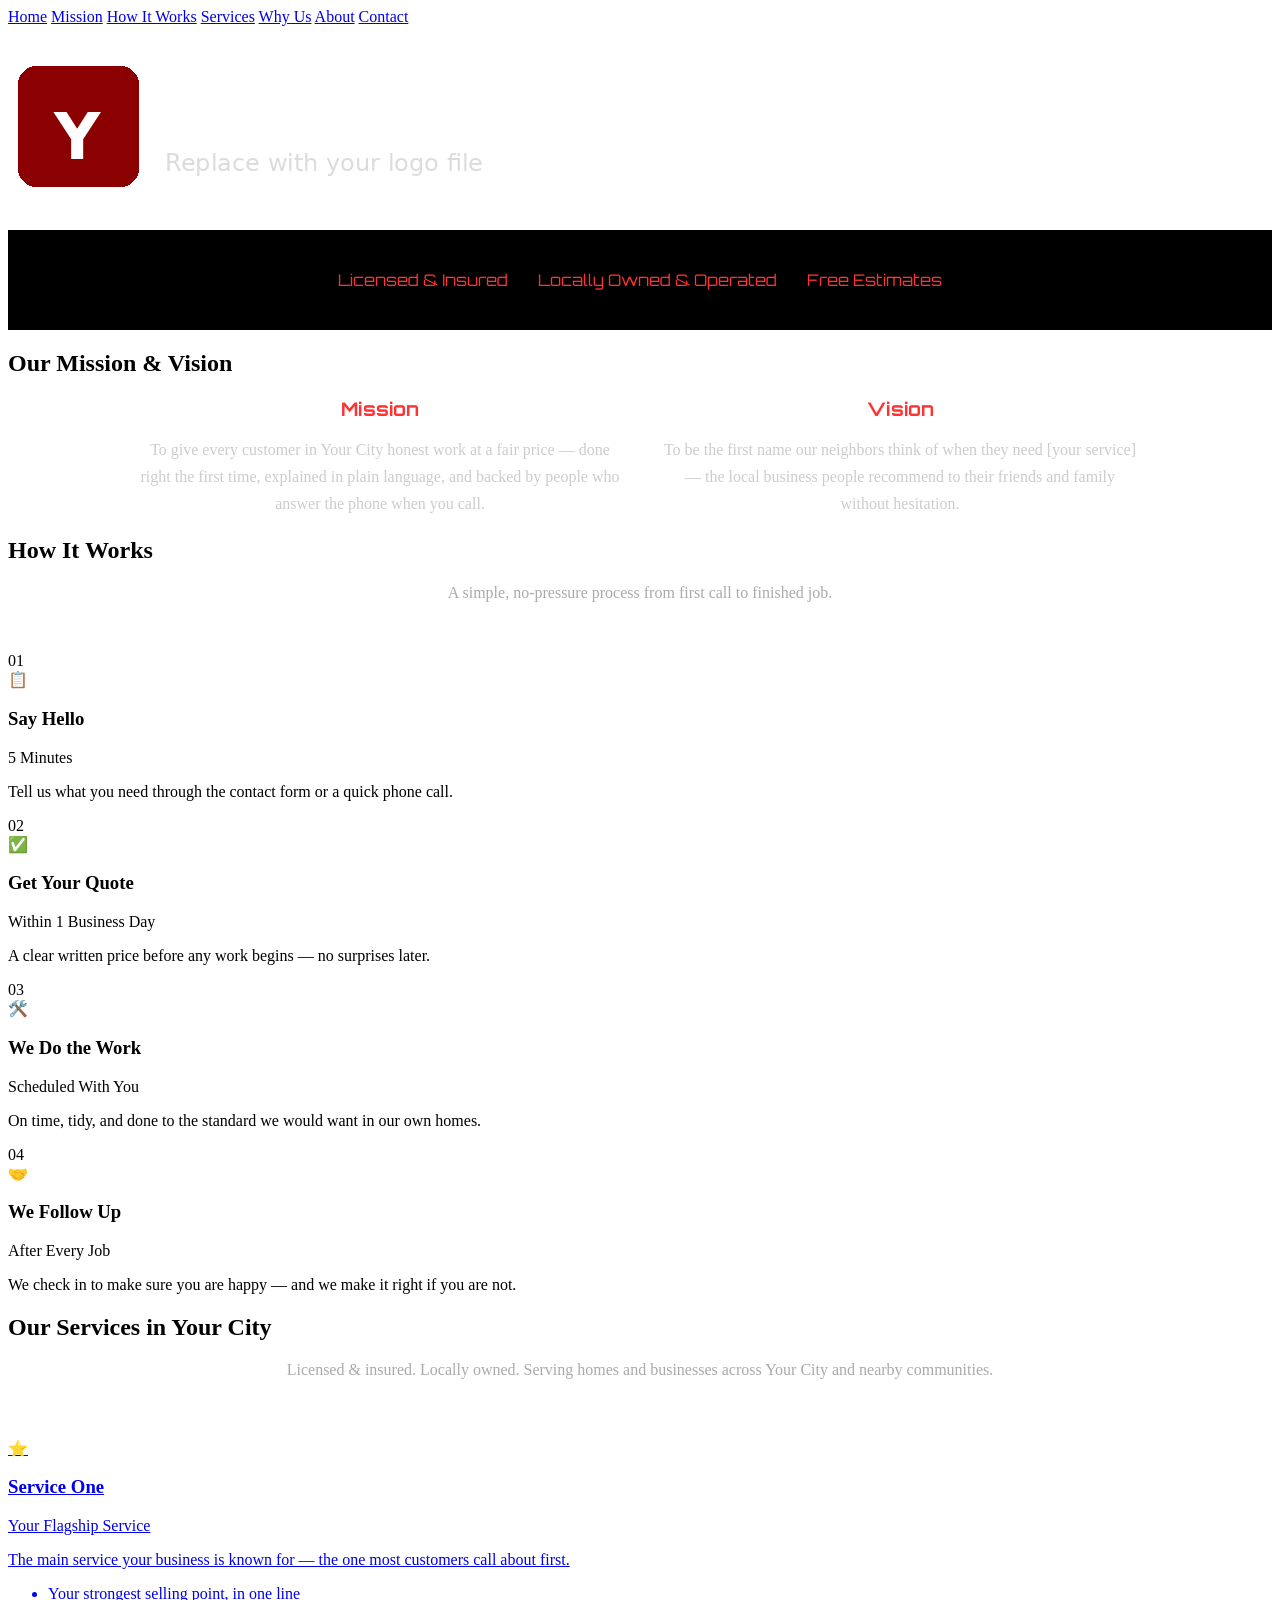
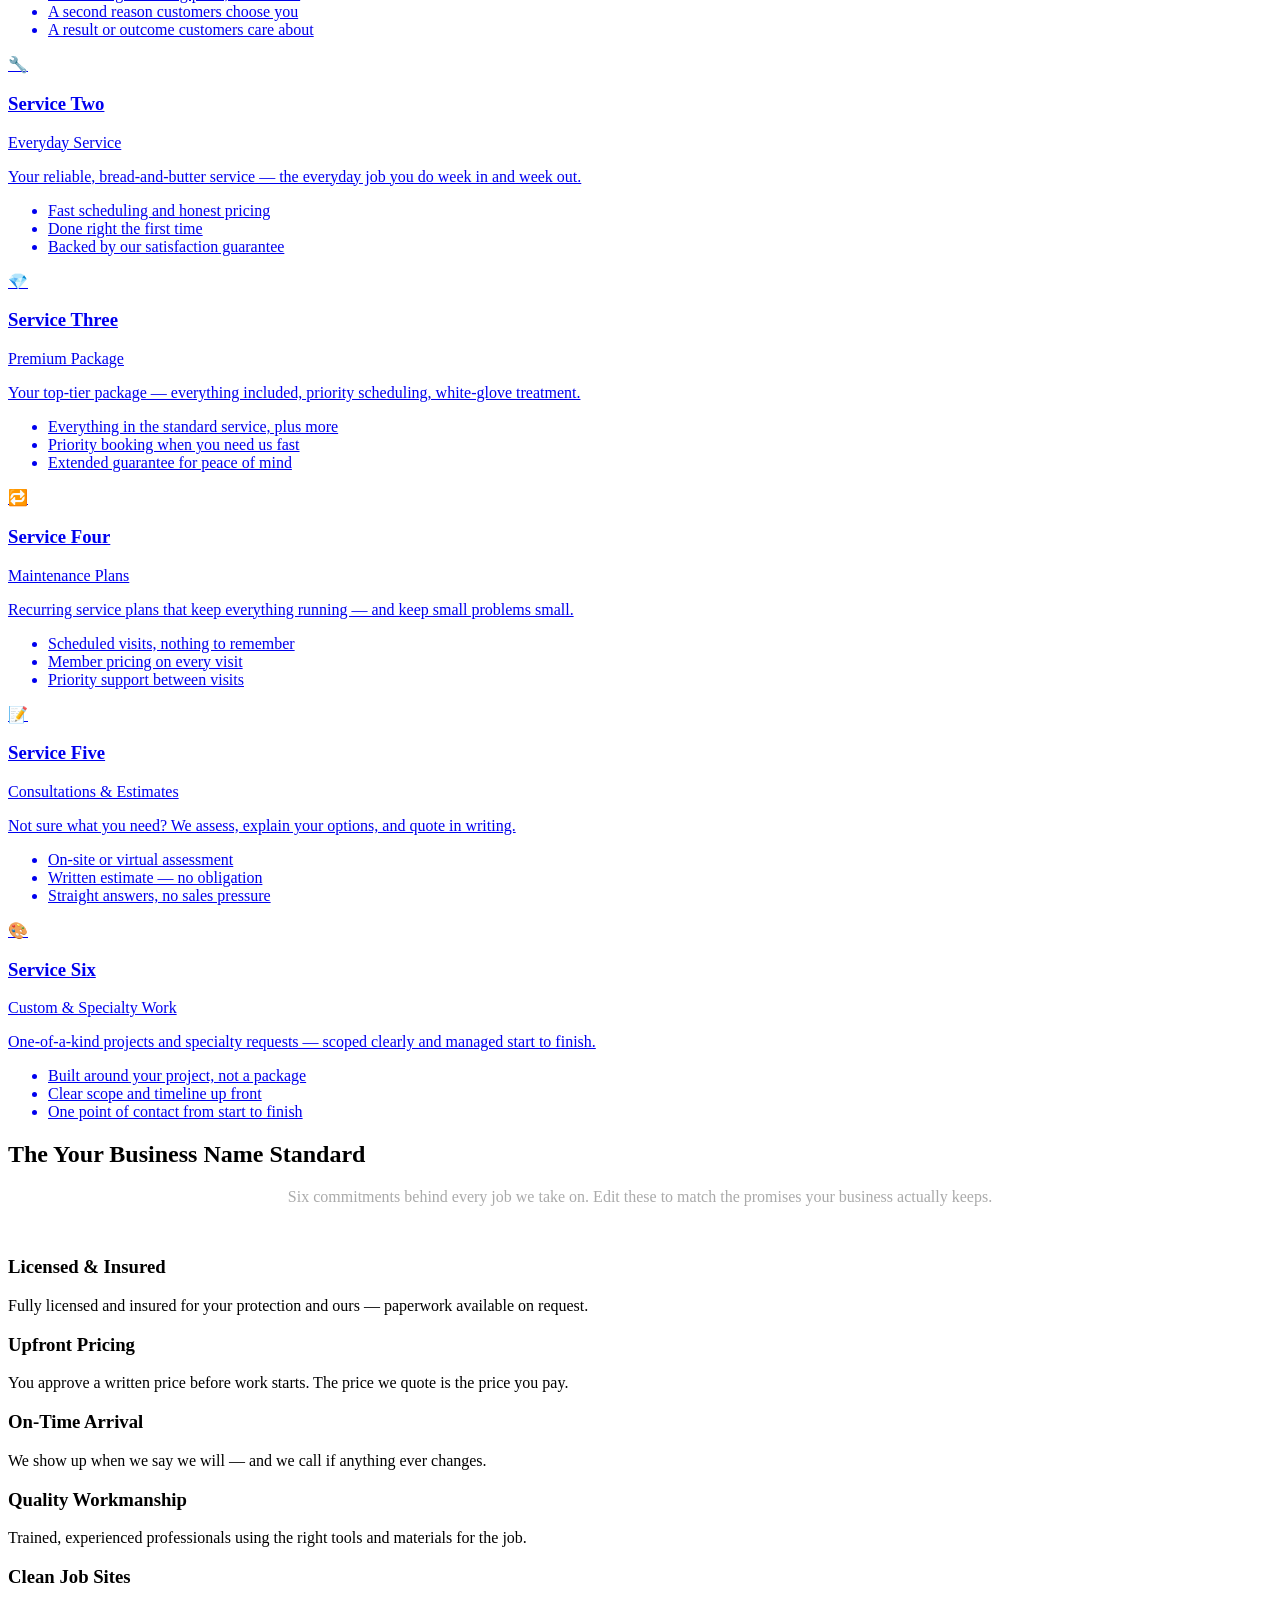
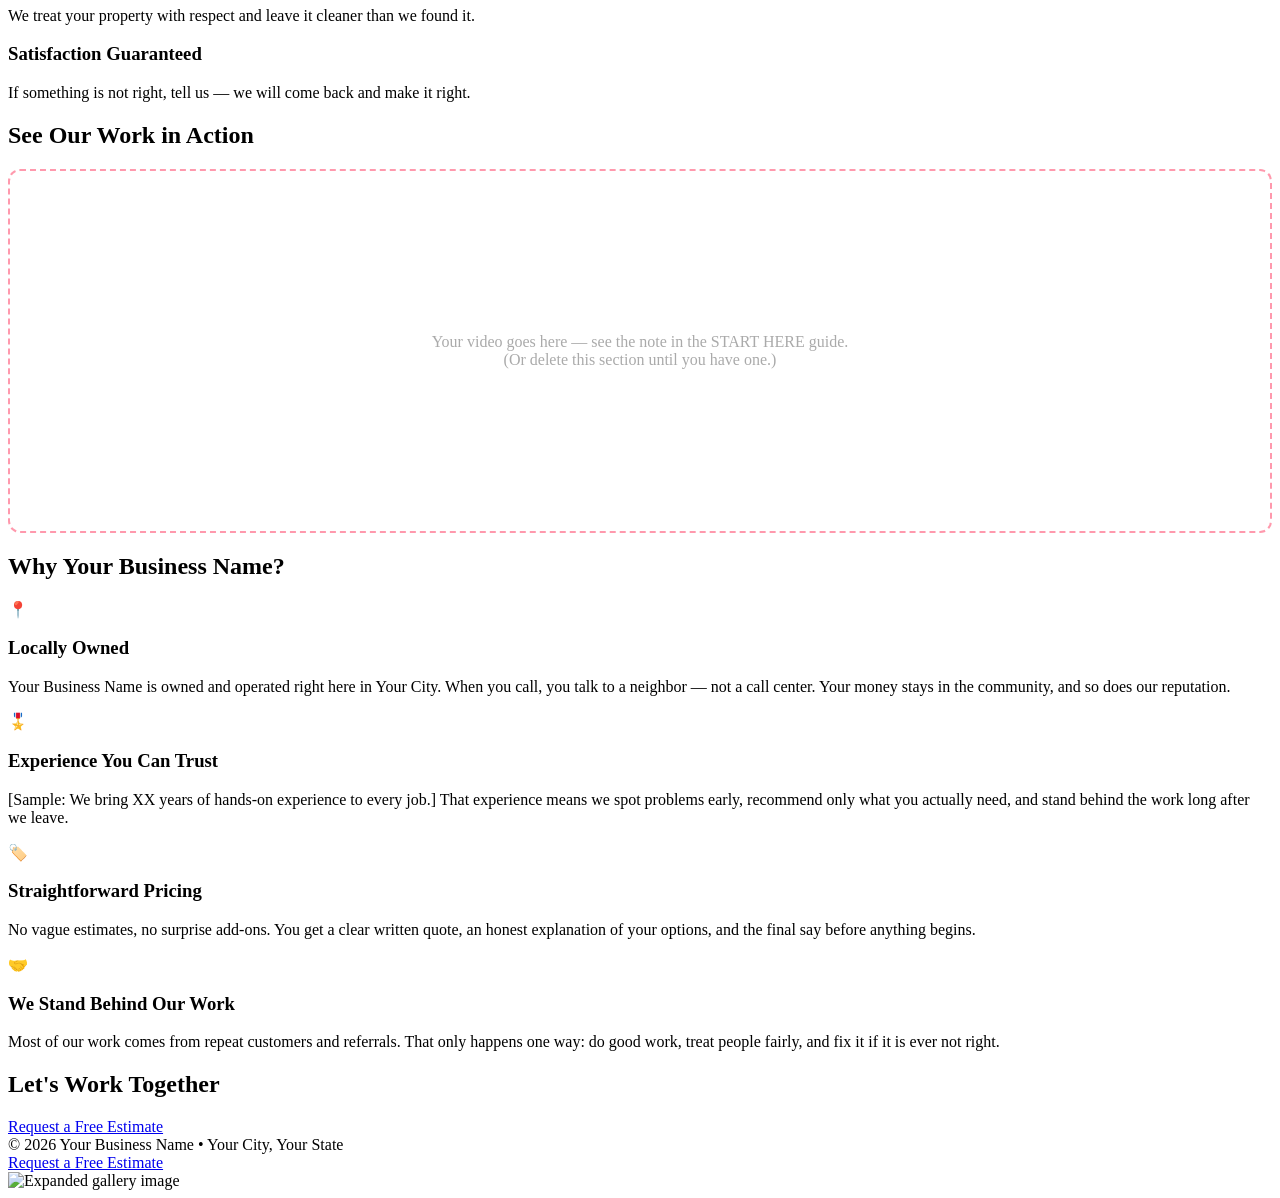
==== index.html @ a027935a "Add files via upload" ====
<!DOCTYPE html>
<html lang="en">
<head>
  <meta charset="UTF-8">
  <meta name="viewport" content="width=device-width, initial-scale=1.0">
  <!-- TEMPLATE: theme-color is the browser accent color. Match it to your brand color (see START HERE guide). -->
  <meta name="theme-color" content="#8b0000">

  <!-- TEMPLATE: Your business name, what you do, and where you work — this is what Google shows. -->
  <title>Your Business Name | Your Main Service | Your City</title>

  <meta name="description" content="Your Business Name provides [your main service] and [your second service] for homes and businesses in Your City and the surrounding area. Licensed, insured, and locally owned. Request a free estimate today.">
  <meta name="robots" content="index, follow">

  <!-- Canonical (IMPORTANT: update when you have your domain) -->
  <link rel="canonical" href="https://yourdomain.com/">

  <!-- Open Graph / Social -->
  <meta property="og:type" content="website">
  <meta property="og:title" content="Your Business Name | Your Main Service | Your City">
  <meta property="og:description" content="Your Business Name — [your one-line promise to customers] in Your City. Licensed & insured. Free estimates.">
  <meta property="og:url" content="https://yourdomain.com/">
  <meta property="og:image" content="https://yourdomain.com/og-image.jpg">

  <!-- Twitter Cards -->
  <meta name="twitter:card" content="summary_large_image">
  <meta name="twitter:title" content="Your Business Name | Your City">
  <meta name="twitter:description" content="Your Business Name — [your one-line promise to customers] in Your City. Licensed & insured. Free estimates.">
  <meta name="twitter:image" content="https://yourdomain.com/og-image.jpg">

  <!-- Fonts: TEMPLATE — to change fonts, swap the family names in this link AND in assets/css/global.css (see START HERE guide). -->
  <link rel="preconnect" href="https://fonts.googleapis.com">
  <link rel="preconnect" href="https://fonts.gstatic.com" crossorigin>
  <link href="https://fonts.googleapis.com/css2?family=Orbitron:wght@500;700&family=Inter:wght@300;400;600&display=swap" rel="stylesheet" media="print" onload="this.media='all'">
  <noscript><link href="https://fonts.googleapis.com/css2?family=Orbitron:wght@500;700&family=Inter:wght@300;400;600&display=swap" rel="stylesheet"></noscript>

  <!-- Global Styles -->
  <link rel="stylesheet" href="assets/css/global.css">
  <link rel="stylesheet" href="assets/css/index.css">

  <!-- BUSINESS SCHEMA — TEMPLATE: fill in your real details; this helps Google show your business info. -->
  <script type="application/ld+json">
  {
    "@context": "https://schema.org",
    "@type": "LocalBusiness",
    "name": "Your Business Name",
    "description": "Your Business Name provides [your main service] for customers in Your City and the surrounding area.",
    "areaServed": { "@type": "AdministrativeArea", "name": "Your City" },
    "url": "https://yourdomain.com/",
    "logo": "https://yourdomain.com/logo.png",
    "image": "https://yourdomain.com/og-image.jpg",
    "telephone": "(555) 123-4567",
    "email": "hello@yourbusiness.com",
    "address": {
      "@type": "PostalAddress",
      "addressLocality": "Your City",
      "addressRegion": "Your State",
      "addressCountry": "US"
    },
    "serviceOffered": [
      { "@type": "Service", "name": "Service One", "description": "One plain sentence about what this service includes and who it is for." },
      { "@type": "Service", "name": "Service Two", "description": "One plain sentence about what this service includes and who it is for." },
      { "@type": "Service", "name": "Service Three", "description": "One plain sentence about what this service includes and who it is for." },
      { "@type": "Service", "name": "Service Four", "description": "One plain sentence about what this service includes and who it is for." },
      { "@type": "Service", "name": "Service Five", "description": "One plain sentence about what this service includes and who it is for." },
      { "@type": "Service", "name": "Service Six", "description": "One plain sentence about what this service includes and who it is for." }
    ]
  }
  </script>

  <!-- FAVICON SET — TEMPLATE: replace these files with your own logo icons (same file names). -->
  <link rel="shortcut icon" href="favicon.ico">
  <link rel="icon" href="favicon.ico">
  <link rel="icon" type="image/png" sizes="32x32" href="favicon-32x32.png">
  <link rel="icon" type="image/png" sizes="16x16" href="favicon-16x16.png">
  <link rel="apple-touch-icon" sizes="180x180" href="apple-touch-icon.png">
  <link rel="manifest" href="site.webmanifest">


</head>

<body id="top">

<!-- Navigation Bar -->
<nav class="top-nav" aria-label="Primary">
  <a href="index.html">Home</a>
  <a href="#mission-vision">Mission</a>
  <a href="#how-it-works">How It Works</a>
  <a href="#services">Services</a>
  <a href="#capabilities">Why Us</a>
  <a href="#about">About</a>
  <a href="contact.html">Contact</a>
</nav>

<main id="main-content">

<header>
  <!-- TEMPLATE: replace logo.png with your own logo (same file name), or delete this img and type your business name here. -->
  <img src="logo.png" alt="Your Business Name Logo" class="hero-logo">
</header>

<!-- Trust badges — TEMPLATE: sample badges. Keep only the ones that are TRUE for your business. -->
<section style="padding:40px 20px;background:#000;">
  <div style="max-width:1100px;margin:auto;display:flex;flex-wrap:wrap;gap:30px;justify-content:center;text-align:center;">
    <div style="font-family:'Orbitron',sans-serif;color:#ff3333;">Licensed &amp; Insured</div>
    <div style="font-family:'Orbitron',sans-serif;color:#ff3333;">Locally Owned &amp; Operated</div>
    <div style="font-family:'Orbitron',sans-serif;color:#ff3333;">Free Estimates</div>
  </div>
</section>

<section id="mission-vision" class="mission-vision-enhanced">
  <h2>Our Mission &amp; Vision</h2>

  <div style="display: grid; grid-template-columns: repeat(auto-fit, minmax(300px, 1fr)); gap: 40px; max-width: 1000px; margin: auto;">
    <div class="card">
      <h3 style="margin: 0 0 15px; color: #ff3333; font-family: 'Orbitron', sans-serif; text-align: center;">Mission</h3>
      <p style="margin: 0; color: #ccc; line-height: 1.7; text-align: center;">
        To give every customer in Your City honest work at a fair price — done right the first time,
        explained in plain language, and backed by people who answer the phone when you call.
      </p>
    </div>

    <div class="card">
      <h3 style="margin: 0 0 15px; color: #ff3333; font-family: 'Orbitron', sans-serif; text-align: center;">Vision</h3>
      <p style="margin: 0; color: #ccc; line-height: 1.7; text-align: center;">
        To be the first name our neighbors think of when they need [your service] — the local business
        people recommend to their friends and family without hesitation.
      </p>
    </div>
  </div>
</section>

<section id="how-it-works" class="alt">
  <h2>How It Works</h2>

  <p style="max-width:720px;margin:0 auto 50px;color:#aaa;text-align:center;">
    A simple, no-pressure process from first call to finished job.
  </p>

  <div class="how-it-works">
    <div class="how-step reveal">
      <div class="how-number">01</div>
      <div class="how-content">
        <div class="how-icon">📋</div>
        <h3>Say Hello</h3>
        <p class="how-timeline">5 Minutes</p>
        <p>Tell us what you need through the contact form or a quick phone call.</p>
      </div>
    </div>
    <div class="how-step reveal">
      <div class="how-number">02</div>
      <div class="how-content">
        <div class="how-icon">✅</div>
        <h3>Get Your Quote</h3>
        <p class="how-timeline">Within 1 Business Day</p>
        <p>A clear written price before any work begins — no surprises later.</p>
      </div>
    </div>
    <div class="how-step reveal">
      <div class="how-number">03</div>
      <div class="how-content">
        <div class="how-icon">🛠️</div>
        <h3>We Do the Work</h3>
        <p class="how-timeline">Scheduled With You</p>
        <p>On time, tidy, and done to the standard we would want in our own homes.</p>
      </div>
    </div>
    <div class="how-step reveal">
      <div class="how-number">04</div>
      <div class="how-content">
        <div class="how-icon">🤝</div>
        <h3>We Follow Up</h3>
        <p class="how-timeline">After Every Job</p>
        <p>We check in to make sure you are happy — and we make it right if you are not.</p>
      </div>
    </div>
  </div>
</section>

<section id="services" class="services-section-enhanced">
  <h2 class="section-title">Our Services in Your City</h2>
  <p style="max-width:720px;margin:0 auto 60px;color:#aaa;text-align:center;">
    Licensed &amp; insured. Locally owned. Serving homes and businesses across Your City and nearby communities.
  </p>

  <!-- TEMPLATE: these six cards match the six pages in the services/ folder.
       Rename each service, rewrite the short text, and keep the links as they are. -->
  <div class="who-we-work-with">
    <a class="client-type reveal" href="services/service-1.html">
      <div class="client-icon-wrapper">
        <span class="client-icon">⭐</span>
      </div>
      <div class="client-content">
        <h3>Service One</h3>
        <p class="client-category">Your Flagship Service</p>
        <p>The main service your business is known for — the one most customers call about first.</p>
        <ul class="client-benefits">
          <li>Your strongest selling point, in one line</li>
          <li>A second reason customers choose you</li>
          <li>A result or outcome customers care about</li>
        </ul>
      </div>
    </a>

    <a class="client-type reveal" href="services/service-2.html">
      <div class="client-icon-wrapper">
        <span class="client-icon">🔧</span>
      </div>
      <div class="client-content">
        <h3>Service Two</h3>
        <p class="client-category">Everyday Service</p>
        <p>Your reliable, bread-and-butter service — the everyday job you do week in and week out.</p>
        <ul class="client-benefits">
          <li>Fast scheduling and honest pricing</li>
          <li>Done right the first time</li>
          <li>Backed by our satisfaction guarantee</li>
        </ul>
      </div>
    </a>

    <a class="client-type reveal" href="services/service-3.html">
      <div class="client-icon-wrapper">
        <span class="client-icon">💎</span>
      </div>
      <div class="client-content">
        <h3>Service Three</h3>
        <p class="client-category">Premium Package</p>
        <p>Your top-tier package — everything included, priority scheduling, white-glove treatment.</p>
        <ul class="client-benefits">
          <li>Everything in the standard service, plus more</li>
          <li>Priority booking when you need us fast</li>
          <li>Extended guarantee for peace of mind</li>
        </ul>
      </div>
    </a>

    <a class="client-type reveal" href="services/service-4.html">
      <div class="client-icon-wrapper">
        <span class="client-icon">🔁</span>
      </div>
      <div class="client-content">
        <h3>Service Four</h3>
        <p class="client-category">Maintenance Plans</p>
        <p>Recurring service plans that keep everything running — and keep small problems small.</p>
        <ul class="client-benefits">
          <li>Scheduled visits, nothing to remember</li>
          <li>Member pricing on every visit</li>
          <li>Priority support between visits</li>
        </ul>
      </div>
    </a>

    <a class="client-type reveal" href="services/service-5.html">
      <div class="client-icon-wrapper">
        <span class="client-icon">📝</span>
      </div>
      <div class="client-content">
        <h3>Service Five</h3>
        <p class="client-category">Consultations &amp; Estimates</p>
        <p>Not sure what you need? We assess, explain your options, and quote in writing.</p>
        <ul class="client-benefits">
          <li>On-site or virtual assessment</li>
          <li>Written estimate — no obligation</li>
          <li>Straight answers, no sales pressure</li>
        </ul>
      </div>
    </a>

    <a class="client-type reveal" href="services/service-6.html">
      <div class="client-icon-wrapper">
        <span class="client-icon">🎨</span>
      </div>
      <div class="client-content">
        <h3>Service Six</h3>
        <p class="client-category">Custom &amp; Specialty Work</p>
        <p>One-of-a-kind projects and specialty requests — scoped clearly and managed start to finish.</p>
        <ul class="client-benefits">
          <li>Built around your project, not a package</li>
          <li>Clear scope and timeline up front</li>
          <li>One point of contact from start to finish</li>
        </ul>
      </div>
    </a>
  </div>
</section>

<section id="capabilities" class="alt capabilities-enhanced">
  <h2>The Your Business Name Standard</h2>

  <p style="max-width:760px;margin:0 auto 50px;color:#aaa;text-align:center;">
    Six commitments behind every job we take on. Edit these to match the promises your business actually keeps.
  </p>

  <div class="capability-matrix">
    <div class="capability reveal">
      <h3>Licensed &amp; Insured</h3>
      <p>Fully licensed and insured for your protection and ours — paperwork available on request.</p>
    </div>
    <div class="capability reveal">
      <h3>Upfront Pricing</h3>
      <p>You approve a written price before work starts. The price we quote is the price you pay.</p>
    </div>
    <div class="capability reveal">
      <h3>On-Time Arrival</h3>
      <p>We show up when we say we will — and we call if anything ever changes.</p>
    </div>
    <div class="capability reveal">
      <h3>Quality Workmanship</h3>
      <p>Trained, experienced professionals using the right tools and materials for the job.</p>
    </div>
    <div class="capability reveal">
      <h3>Clean Job Sites</h3>
      <p>We treat your property with respect and leave it cleaner than we found it.</p>
    </div>
    <div class="capability reveal">
      <h3>Satisfaction Guaranteed</h3>
      <p>If something is not right, tell us — we will come back and make it right.</p>
    </div>
  </div>
</section>

<section id="work" class="alt video-section-enhanced">
  <h2>See Our Work in Action</h2>
  <!-- TEMPLATE: To show a video, delete the placeholder box below and paste your YouTube
       embed code inside the video-wrapper div instead. It should look like:
       <iframe src="https://www.youtube.com/embed/YOUR_VIDEO_ID" title="Your video title" allowfullscreen></iframe>
       If you have no video yet, delete this whole <section id="work"> block. -->
  <div class="video-wrapper">
    <div style="display:flex;align-items:center;justify-content:center;min-height:320px;border:2px dashed rgba(255,0,51,.4);border-radius:12px;color:#aaa;text-align:center;padding:20px;">
      Your video goes here — see the note in the START HERE guide.<br>
      (Or delete this section until you have one.)
    </div>
  </div>
</section>

<section id="about" class="why-us-enhanced">
  <h2>Why Your Business Name?</h2>

  <div class="why-us-container">
    <!-- Feature 1 -->
    <div class="why-us-item">
      <div class="why-us-icon">
        <div class="icon-badge" role="img" aria-label="Map pin icon">📍</div>
      </div>
      <div class="why-us-content">
        <h3>Locally Owned</h3>
        <p>
          Your Business Name is owned and operated right here in Your City. When you call, you talk to a
          neighbor — not a call center. Your money stays in the community, and so does our reputation.
        </p>
      </div>
    </div>

    <!-- Feature 2 -->
    <div class="why-us-item reverse">
      <div class="why-us-icon">
        <div class="icon-badge" role="img" aria-label="Medal icon">🎖️</div>
      </div>
      <div class="why-us-content">
        <h3>Experience You Can Trust</h3>
        <p>
          [Sample: We bring XX years of hands-on experience to every job.] That experience means we spot
          problems early, recommend only what you actually need, and stand behind the work long after we leave.
        </p>
      </div>
    </div>

    <!-- Feature 3 -->
    <div class="why-us-item">
      <div class="why-us-icon">
        <div class="icon-badge" role="img" aria-label="Price tag icon">🏷️</div>
      </div>
      <div class="why-us-content">
        <h3>Straightforward Pricing</h3>
        <p>
          No vague estimates, no surprise add-ons. You get a clear written quote, an honest explanation of
          your options, and the final say before anything begins.
        </p>
      </div>
    </div>

    <!-- Feature 4 -->
    <div class="why-us-item reverse">
      <div class="why-us-icon">
        <div class="icon-badge" role="img" aria-label="Handshake icon">🤝</div>
      </div>
      <div class="why-us-content">
        <h3>We Stand Behind Our Work</h3>
        <p>
          Most of our work comes from repeat customers and referrals. That only happens one way: do good
          work, treat people fairly, and fix it if it is ever not right.
        </p>
      </div>
    </div>
  </div>
</section>

<section class="cta">
  <h2>Let's Work Together</h2>
  <a href="contact.html" class="cta-button">Request a Free Estimate</a>
</section>

</main>

<footer>© 2026 Your Business Name • Your City, Your State</footer>

<!-- 📱 MOBILE CTA -->
<a href="contact.html" class="mobile-cta">Request a Free Estimate</a>

<!-- LIGHTBOX -->
<div id="lightbox" onclick="this.style.display='none'">
  <img id="lightbox-img" src="about:blank" alt="Expanded gallery image">
</div>

<script>
  function openLightbox(img){
    document.getElementById('lightbox-img').src = img.src;
    document.getElementById('lightbox').style.display = 'flex';
  }
</script>

<script>
  // Scroll reveal (safe + simple)
  const reveals = document.querySelectorAll('.reveal');

  const revealOnScroll = () => {
    reveals.forEach(el => {
      const windowHeight = window.innerHeight;
      const elementTop = el.getBoundingClientRect().top;
      if (elementTop < windowHeight - 100) {
        el.classList.add('active');
      }
    });
  };

  window.addEventListener('scroll', revealOnScroll);
  window.addEventListener('load', revealOnScroll);
</script>

<!-- Main JavaScript -->
<script src="assets/js/main.js"></script>

</body>
</html>
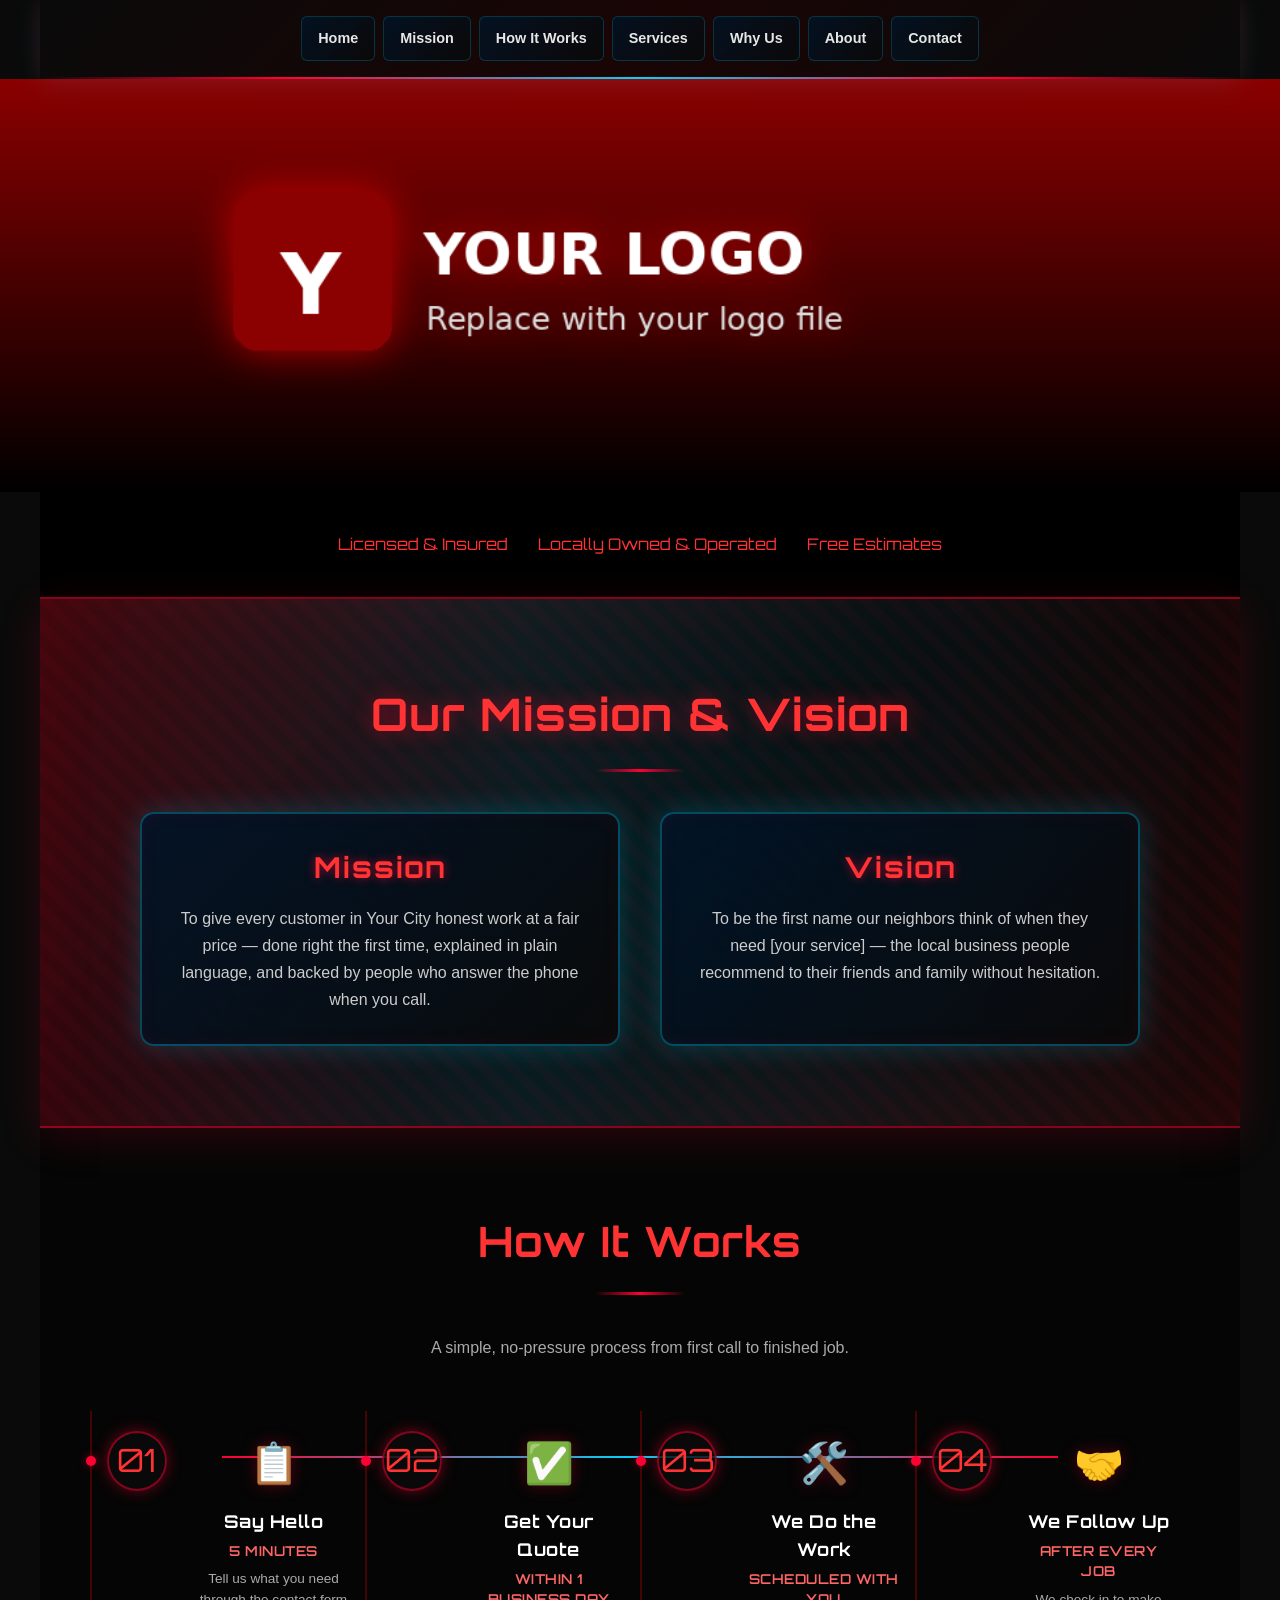
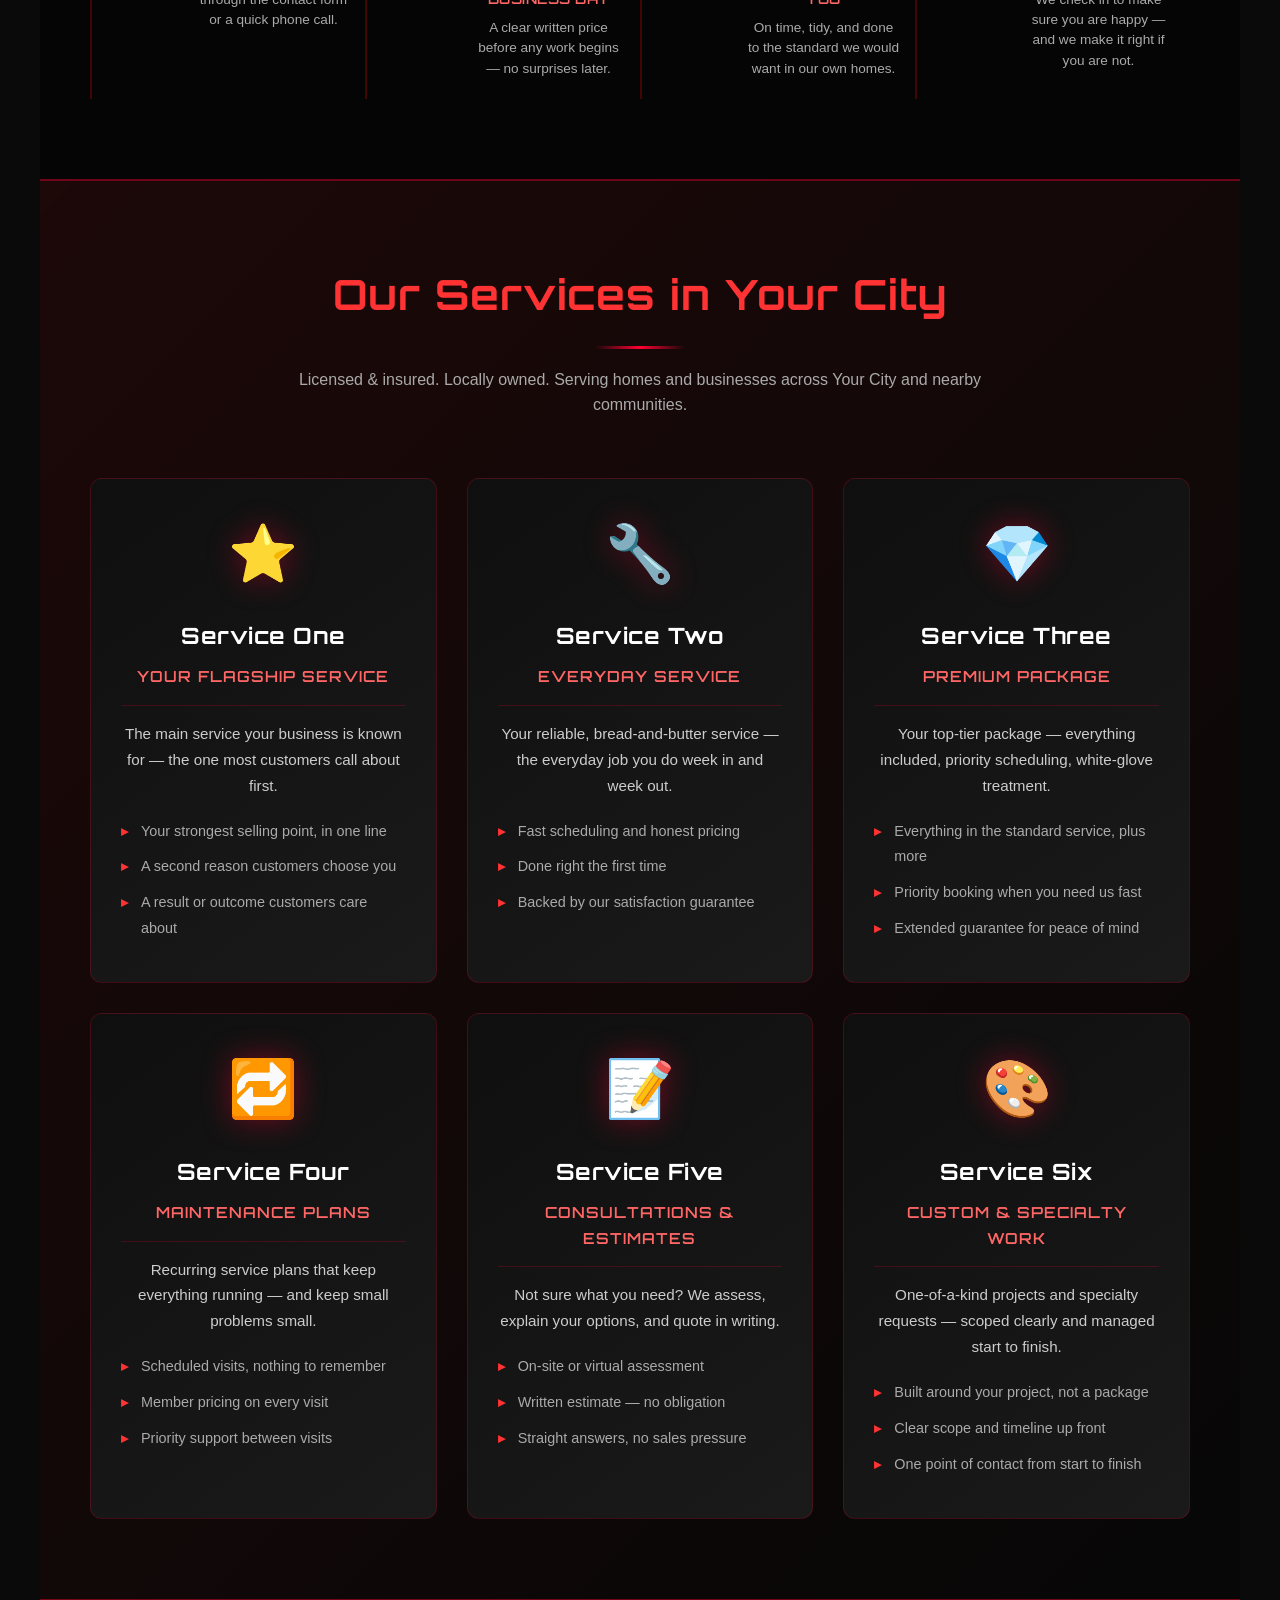
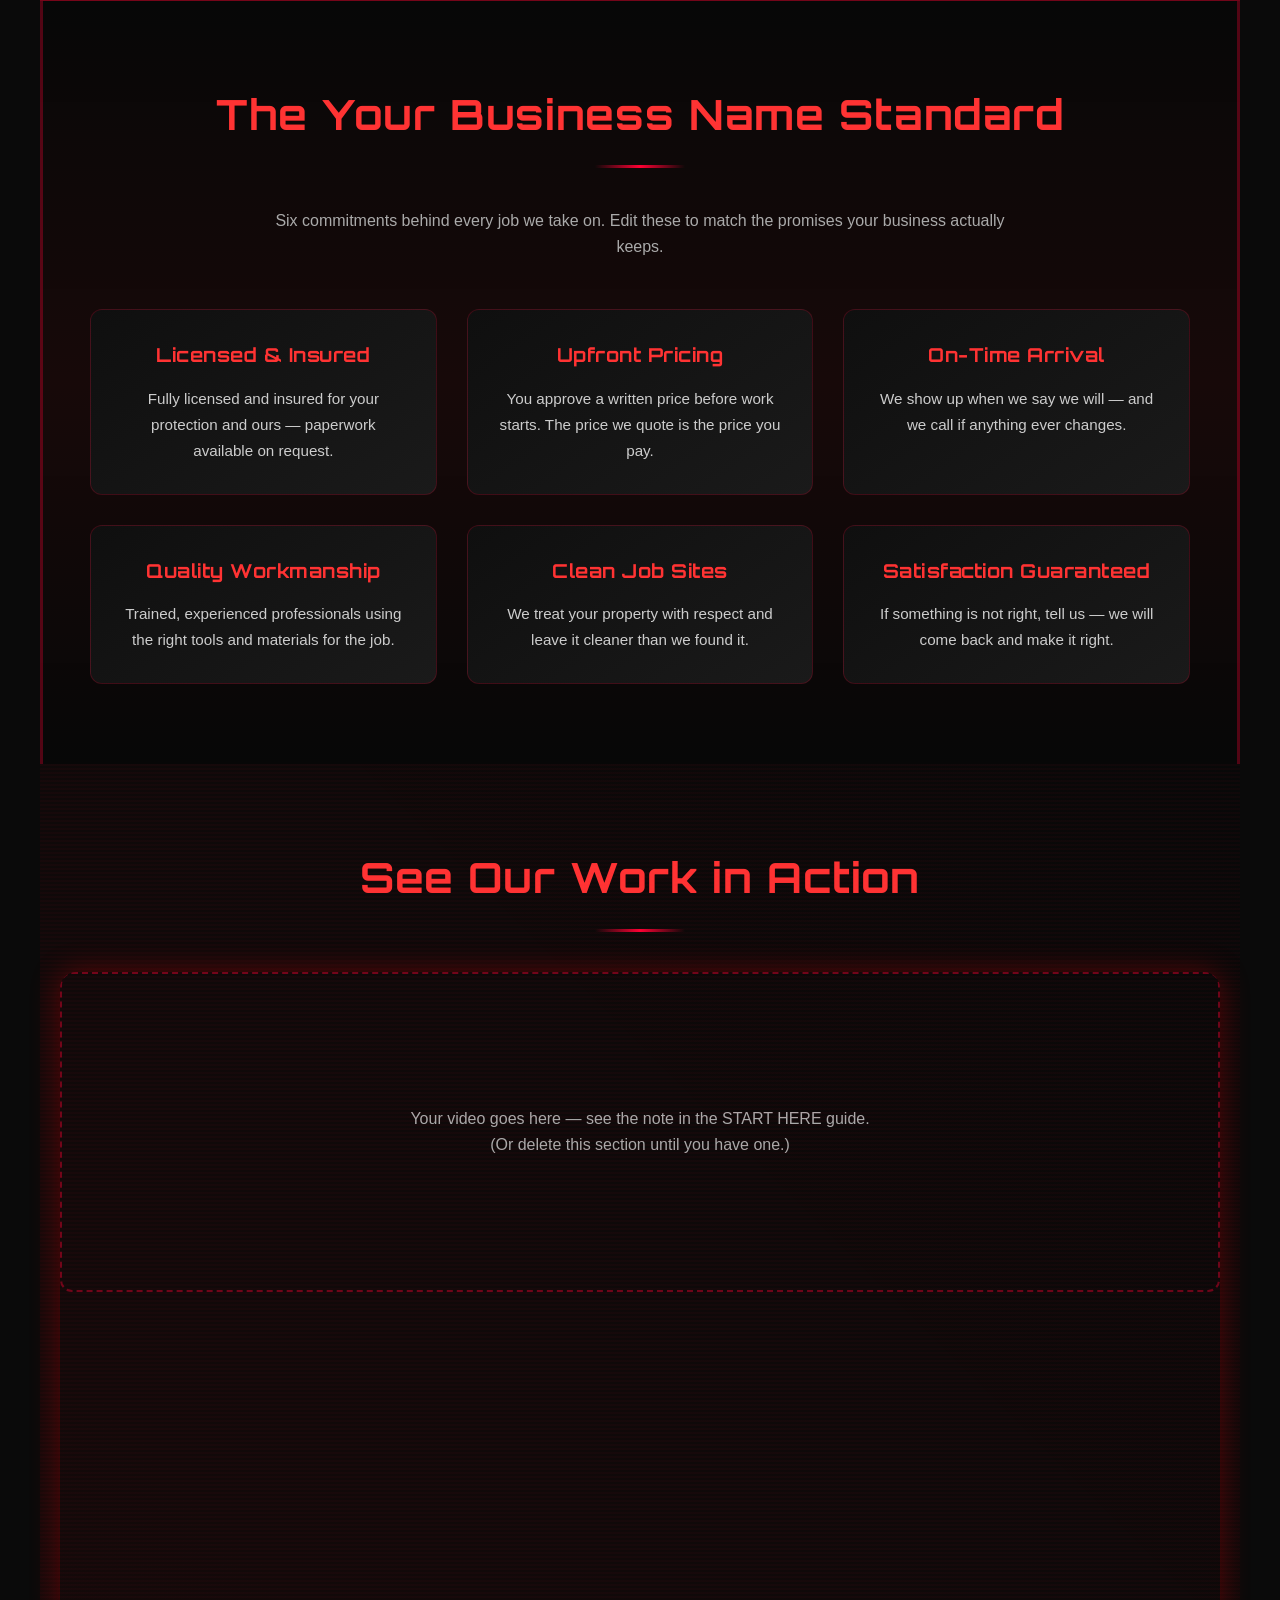
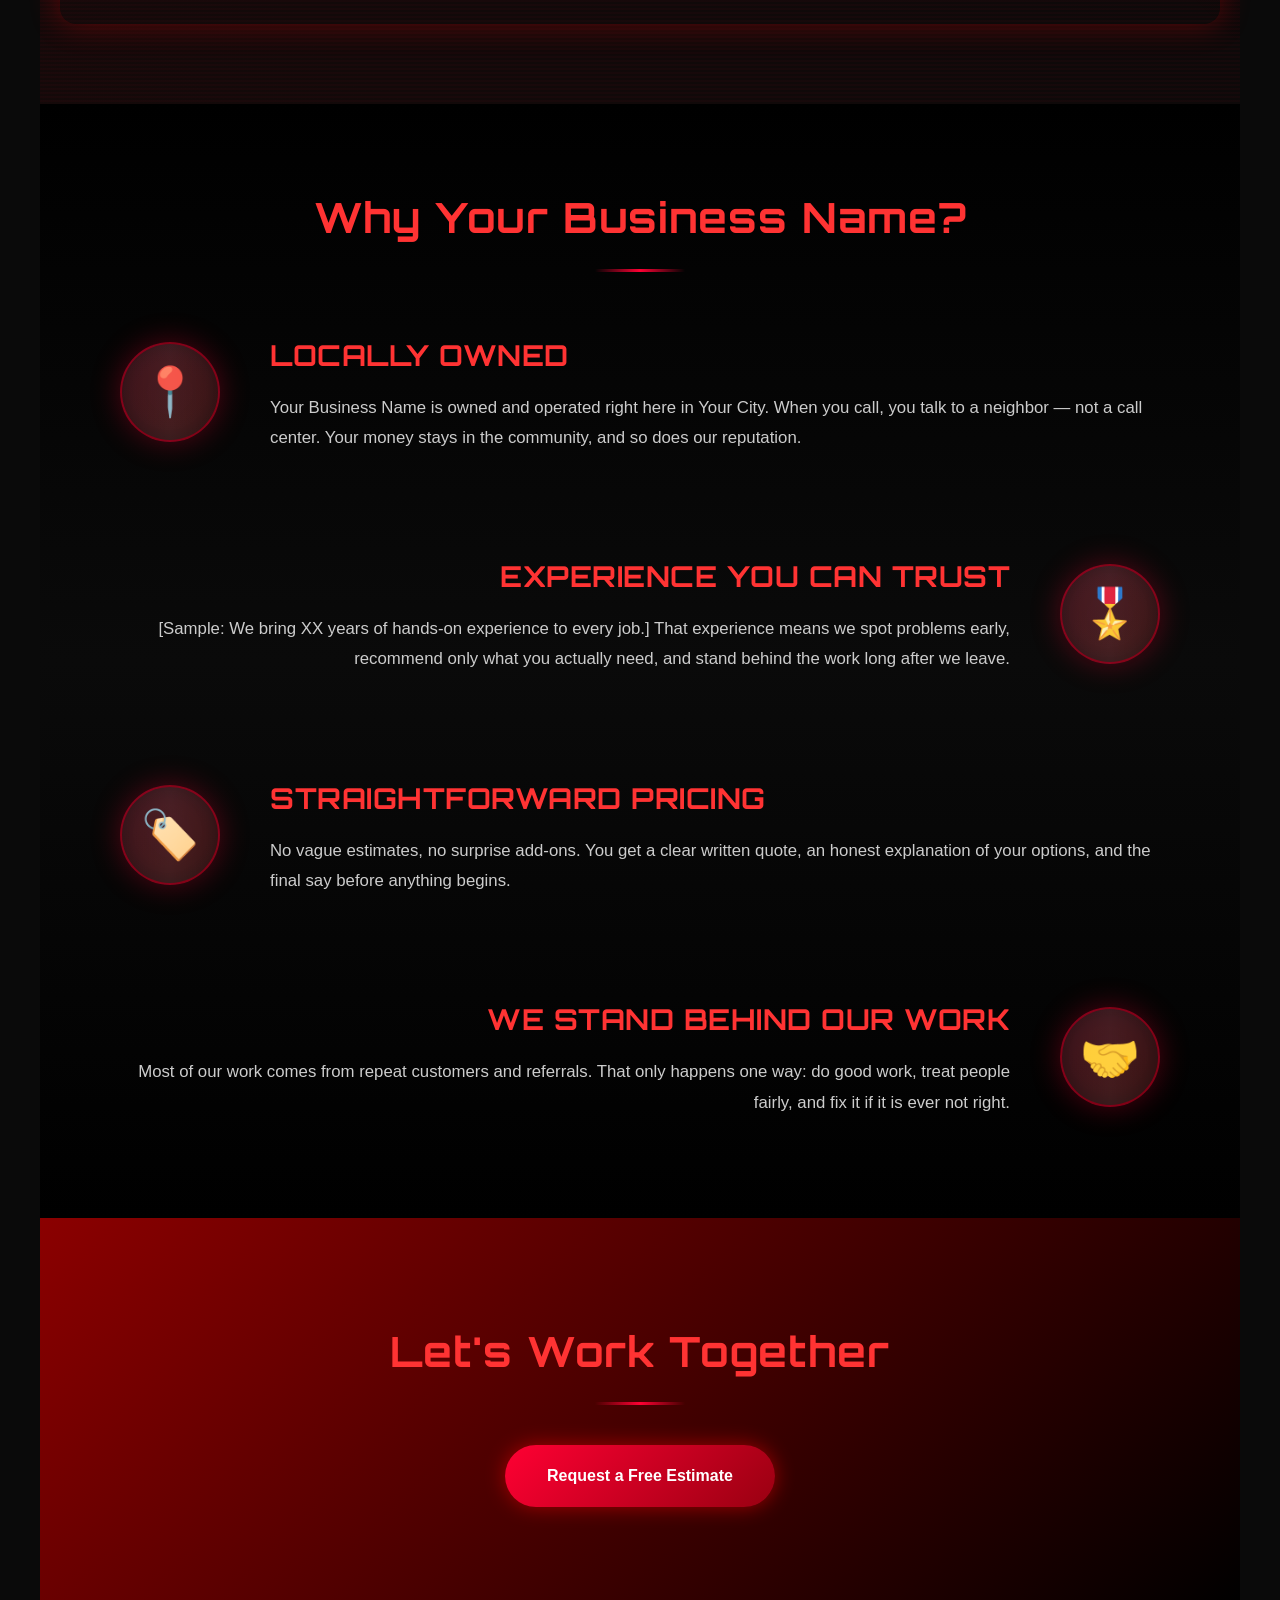
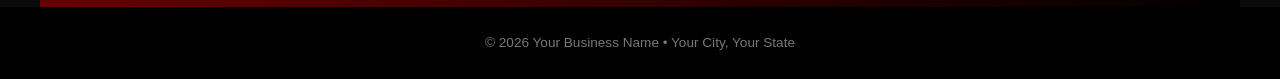
==== commit 93bee440: "Load main.js as module in index.html" ====
--- a/index.html
+++ b/index.html
@@ -438,7 +438,7 @@
 </script>
 
 <!-- Main JavaScript -->
-<script src="assets/js/main.js"></script>
+<script type="module" src="assets/js/main.js"></script>
 
 </body>
 </html>
--- a/assets/css/global.css
+++ b/assets/css/global.css
@@ -0,0 +1,750 @@
+/* ===================================
+   YOUR BUSINESS NAME — GLOBAL STYLES (TEMPLATE)
+   Modern, accessible, performant CSS
+   =================================== */
+
+/* CSS Variables for Consistent Theming */
+/* ==========================================================================
+   TEMPLATE CUSTOMIZATION — START HERE FOR COLORS & FONTS
+   The variables below control the colors for the WHOLE site.
+   Change a hex value here and it updates everywhere. See the
+   START HERE guide ("Make It Yours: Colors & Fonts") for a walkthrough.
+   ========================================================================== */
+:root {
+  --primary-red: #f03;
+  --dark-red: #8b0000;
+  --deep-red: #901;
+  --bg-dark: #0a0a0a;
+  --bg-darker: #050505;
+  --bg-black: #000;
+  --text-light: #e6e6e6;
+  --text-muted: #aaa;
+  --text-accent: #ffb3b3;
+  --text-light-red: #f66;
+  --border-red: rgba(255, 0, 0, 0.25);
+  --border-red-strong: rgba(255, 0, 0, 0.4);
+  --shadow-red: rgba(255, 0, 0, 0.3);
+  --shadow-red-strong: rgba(255, 0, 0, 0.5);
+  
+  /* Spacing */
+  --section-padding: 80px 20px;
+  --card-padding: 30px;
+  --max-content-width: 1200px;
+}
+
+/* CSS Reset & Base Styles */
+* {
+  box-sizing: border-box;
+  margin: 0;
+  padding: 0;
+}
+
+html {
+  scroll-behavior: smooth;
+}
+
+/* Respect user motion preferences for accessibility */
+@media (prefers-reduced-motion: reduce) {
+  *,
+  *::before,
+  *::after {
+    animation-duration: 0.01ms !important;
+    animation-iteration-count: 1 !important;
+    transition-duration: 0.01ms !important;
+    scroll-behavior: auto !important;
+  }
+}
+
+body {
+  margin: 0;
+  font-family: Inter, -apple-system, BlinkMacSystemFont, 'Segoe UI', Roboto, sans-serif;
+  background: var(--bg-dark);
+  color: var(--text-light);
+  line-height: 1.6;
+  -webkit-font-smoothing: antialiased;
+  -moz-osx-font-smoothing: grayscale;
+}
+
+/* Improved Keyboard Accessibility */
+a:focus-visible,
+button:focus-visible,
+input:focus-visible,
+textarea:focus-visible,
+select:focus-visible {
+  outline: 2px solid rgba(255, 0, 51, 0.85);
+  outline-offset: 3px;
+  border-radius: 10px;
+}
+
+/* Skip to Main Content Link for Screen Readers */
+.skip-to-main {
+  position: absolute;
+  top: -40px;
+  left: 0;
+  background: var(--primary-red);
+  color: white;
+  padding: 8px 16px;
+  text-decoration: none;
+  border-radius: 0 0 4px;
+  z-index: 10000;
+}
+
+.skip-to-main:focus {
+  top: 0;
+}
+
+/* ===================================
+   TYPOGRAPHY
+   =================================== */
+
+h1, h2, h3, h4, h5, h6 {
+  font-family: Orbitron, sans-serif;
+  letter-spacing: 1px;
+}
+
+h2 {
+  color: var(--text-light-red);
+  margin-bottom: 40px;
+  text-align: center;
+  font-size: 2.6rem;
+  letter-spacing: 1px;
+}
+
+h2::after {
+  content: "";
+  display: block;
+  width: 90px;
+  height: 3px;
+  margin: 18px auto 0;
+  background: linear-gradient(90deg, transparent, var(--primary-red), transparent);
+}
+
+@media (width <= 768px) {
+  h2 {
+    font-size: 2rem;
+    margin-bottom: 30px;
+  }
+}
+
+@media (width <= 480px) {
+  h2 {
+    font-size: 1.5rem;
+    margin-bottom: 24px;
+  }
+}
+
+/* ===================================
+   LAYOUT
+   =================================== */
+
+section {
+  max-width: var(--max-content-width);
+  margin: auto;
+  padding: var(--section-padding);
+}
+
+@media (width <= 768px) {
+  section {
+    padding: 50px 20px;
+  }
+}
+
+@media (width <= 480px) {
+  section {
+    padding: 40px 15px;
+  }
+}
+
+.alt {
+  background: var(--bg-darker);
+}
+
+.container {
+  max-width: var(--max-content-width);
+  margin: 0 auto;
+  padding: 24px;
+}
+
+/* ===================================
+   HEADER
+   =================================== */
+
+header {
+  background: linear-gradient(180deg, var(--dark-red) 0%, var(--bg-black) 100%);
+  padding: 60px 20px;
+  text-align: center;
+  position: relative;
+}
+
+.hero-logo {
+  max-width: 840px;
+  width: 90%;
+  margin-bottom: 30px;
+  filter: drop-shadow(0 0 20px rgba(255, 0, 0, 0.6));
+}
+
+@media (width <= 480px) {
+  .hero-logo {
+    max-width: 640px;
+  }
+}
+
+header h1 {
+  font-size: 3.2rem;
+  letter-spacing: 2px;
+  margin: 0;
+}
+
+@media (width <= 768px) {
+  header h1 {
+    font-size: 2rem;
+    letter-spacing: 1px;
+  }
+}
+
+@media (width <= 480px) {
+  header h1 {
+    font-size: 1.6rem;
+  }
+}
+
+header p {
+  max-width: 760px;
+  margin: 16px auto 0;
+  color: var(--text-accent);
+  font-size: 1.15rem;
+}
+
+@media (width <= 768px) {
+  header p {
+    font-size: 0.95rem;
+  }
+}
+
+@media (width <= 480px) {
+  header p {
+    font-size: 0.85rem;
+  }
+}
+
+/* ===================================
+   GRIDS & CARDS
+   =================================== */
+
+.grid,
+.services {
+  display: grid;
+  grid-template-columns: repeat(auto-fit, minmax(260px, 1fr));
+  gap: 30px;
+}
+
+.grid.centered {
+  justify-items: center;
+}
+
+.card {
+  background: #111;
+  border: 1px solid var(--border-red);
+  padding: var(--card-padding);
+  border-radius: 14px;
+  transition: transform 0.3s ease, box-shadow 0.3s ease;
+}
+
+@media (width <= 768px) {
+  .card {
+    padding: 20px;
+  }
+}
+
+@media (width <= 480px) {
+  .card {
+    padding: 16px;
+  }
+}
+
+.card:hover {
+  transform: translateY(-4px);
+  box-shadow: 0 0 30px var(--shadow-red);
+}
+
+/* Make linked service cards behave nicely */
+a.card {
+  display: block;
+  color: inherit;
+  text-decoration: none;
+}
+
+.badge {
+  display: block;
+  font-size: 12px;
+  padding: 6px 10px;
+  border-radius: 999px;
+  border: 1px solid var(--border-red);
+  color: var(--text-accent);
+  margin: 0 auto 12px;
+  text-align: center;
+  width: fit-content;
+}
+
+/* ===================================
+   HELPERS
+   =================================== */
+
+.section-title {
+  margin-bottom: 18px;
+}
+
+.small {
+  max-width: 760px;
+  margin: 0 auto 35px;
+  color: var(--text-muted);
+  text-align: center;
+}
+
+/* ===================================
+   VIDEO EMBED
+   =================================== */
+
+.video-wrapper {
+  position: relative;
+  padding-bottom: 56.25%;
+  height: 0;
+  border-radius: 16px;
+  overflow: hidden;
+  box-shadow: 0 0 30px var(--shadow-red);
+}
+
+.video-wrapper iframe {
+  position: absolute;
+  inset: 0;
+  width: 100%;
+  height: 100%;
+  border: none;
+}
+
+/* ===================================
+   CTA (Call to Action)
+   =================================== */
+
+.cta {
+  background: linear-gradient(135deg, var(--dark-red), var(--bg-black));
+  text-align: center;
+  padding: 100px 20px;
+}
+
+@media (width <= 768px) {
+  .cta {
+    padding: 60px 20px;
+  }
+}
+
+@media (width <= 480px) {
+  .cta {
+    padding: 50px 15px;
+  }
+}
+
+.cta-button {
+  display: inline-block;
+  padding: 18px 42px;
+  background: linear-gradient(135deg, var(--primary-red), var(--deep-red));
+  color: #fff;
+  text-decoration: none;
+  font-weight: 700;
+  border-radius: 40px;
+  box-shadow: 0 0 20px var(--shadow-red-strong);
+  transition: transform 0.25s ease, box-shadow 0.25s ease;
+}
+
+@media (width <= 768px) {
+  .cta-button {
+    padding: 14px 32px;
+    font-size: 0.95rem;
+  }
+}
+
+@media (width <= 480px) {
+  .cta-button {
+    padding: 12px 28px;
+    font-size: 0.9rem;
+  }
+}
+
+.cta-button:hover {
+  transform: translateY(-2px);
+  box-shadow: 0 0 30px rgba(255, 0, 0, 0.7);
+}
+
+/* ===================================
+   FORMS
+   =================================== */
+
+form input,
+form textarea,
+form select,
+form button {
+  width: 100%;
+  background: var(--bg-darker);
+  color: #fff;
+  border: 1px solid var(--border-red-strong);
+  padding: 14px;
+  margin-bottom: 14px;
+  border-radius: 8px;
+  font-family: inherit;
+  font-size: 1rem;
+  transition: border-color 0.3s ease;
+}
+
+form input.field-error,
+form textarea.field-error,
+form select.field-error {
+  border-color: var(--primary-red);
+  animation: field-error-shake 0.3s ease;
+}
+
+@keyframes field-error-shake {
+  0%, 100% { transform: translateX(0); }
+  25% { transform: translateX(-5px); }
+  75% { transform: translateX(5px); }
+}
+
+.error-message {
+  color: var(--primary-red);
+  font-size: 0.85rem;
+  margin-top: -10px;
+  margin-bottom: 10px;
+  display: block;
+  animation: error-fade-in 0.3s ease;
+}
+
+@keyframes error-fade-in {
+  from {
+    opacity: 0;
+    transform: translateY(-5px);
+  }
+
+  to {
+    opacity: 1;
+    transform: translateY(0);
+  }
+}
+
+form button {
+  background: var(--dark-red);
+  font-weight: bold;
+  cursor: pointer;
+  transition: background 0.3s ease, transform 0.2s ease;
+}
+
+form button:hover {
+  background: var(--primary-red);
+  transform: translateY(-2px);
+}
+
+form button:active {
+  transform: translateY(0);
+}
+
+form label {
+  display: block;
+  margin-bottom: 8px;
+  color: var(--text-light);
+  font-weight: 600;
+}
+
+form label abbr {
+  color: var(--primary-red);
+  text-decoration: none;
+  cursor: help;
+}
+
+/* ===================================
+   FOOTER
+   =================================== */
+
+footer {
+  background: var(--bg-black);
+  color: #777;
+  text-align: center;
+  padding: 25px;
+  font-size: 0.85rem;
+}
+
+footer a {
+  color: var(--text-light-red);
+  text-decoration: none;
+}
+
+footer a:hover {
+  text-decoration: underline;
+}
+
+/* ===================================
+   LIGHTBOX (Image Gallery)
+   =================================== */
+
+#lightbox {
+  position: fixed;
+  inset: 0;
+  background: rgba(0, 0, 0, 0.9);
+  display: none;
+  align-items: center;
+  justify-content: center;
+  z-index: 9999;
+  cursor: pointer;
+}
+
+#lightbox img {
+  max-width: 90%;
+  max-height: 90%;
+  border-radius: 12px;
+  box-shadow: 0 0 30px rgba(255, 0, 0, 0.6);
+}
+
+/* ===================================
+   MOBILE FLOATING CTA
+   =================================== */
+
+.mobile-cta {
+  position: fixed;
+  bottom: 15px;
+  left: 50%;
+  transform: translateX(-50%) translateY(100px);
+  background: linear-gradient(135deg, var(--primary-red), var(--deep-red));
+  color: #fff;
+  padding: 16px 34px;
+  border-radius: 40px;
+  font-weight: 700;
+  text-decoration: none;
+  box-shadow: 0 0 25px rgba(255, 0, 0, 0.6);
+  z-index: 9998;
+  display: none;
+  opacity: 0;
+  transition: opacity 0.3s ease, transform 0.3s ease;
+}
+
+.mobile-cta.visible {
+  opacity: 1;
+  transform: translateX(-50%) translateY(0);
+}
+
+.mobile-cta.hidden {
+  opacity: 0;
+  transform: translateX(-50%) translateY(100px);
+}
+
+/* Show only on mobile */
+@media (width <= 600px) {
+  .mobile-cta {
+    display: inline-block;
+  }
+}
+
+/* ===================================
+   HOW IT WORKS - MISSION TIMELINE
+   =================================== */
+
+.how-it-works {
+  max-width: 900px;
+  margin: auto;
+}
+
+.how-step {
+  display: grid;
+  grid-template-columns: 60px 1fr;
+  gap: 30px;
+  padding: 35px 0;
+  border-left: 2px solid var(--border-red);
+  position: relative;
+  transition: all 0.3s ease;
+}
+
+.how-step:hover {
+  border-left-color: rgba(255, 0, 0, 0.6);
+}
+
+.how-step:hover::before {
+  transform: scale(1.3);
+  box-shadow: 0 0 15px rgba(255, 0, 51, 0.8);
+}
+
+.how-step::before {
+  content: "";
+  position: absolute;
+  left: -6px;
+  top: 45px;
+  width: 10px;
+  height: 10px;
+  background: var(--primary-red);
+  border-radius: 50%;
+  transition: all 0.3s ease;
+  box-shadow: 0 0 8px rgba(255, 0, 51, 0.5);
+}
+
+.how-number {
+  font-family: Orbitron, sans-serif;
+  font-size: 2rem;
+  color: var(--text-light-red);
+  text-align: center;
+  transition: all 0.3s ease;
+}
+
+@media (width <= 768px) {
+  .how-number {
+    font-size: 1.5rem;
+  }
+}
+
+@media (width <= 480px) {
+  .how-number {
+    font-size: 1.3rem;
+  }
+}
+
+.how-step:hover .how-number {
+  transform: scale(1.1);
+  text-shadow: 0 0 15px rgba(255, 0, 51, 0.8);
+}
+
+.how-icon {
+  font-size: 2.5rem;
+  margin-bottom: 15px;
+  filter: drop-shadow(0 0 10px rgba(255, 0, 51, 0.3));
+  transition: all 0.3s ease;
+}
+
+@media (width <= 768px) {
+  .how-icon {
+    font-size: 2rem;
+  }
+}
+
+@media (width <= 480px) {
+  .how-icon {
+    font-size: 1.8rem;
+  }
+}
+
+.how-step:hover .how-icon {
+  transform: scale(1.15) rotate(5deg);
+  filter: drop-shadow(0 0 20px rgba(255, 0, 51, 0.6));
+}
+
+.how-content h3 {
+  margin: 0 0 8px;
+  color: #fff;
+  font-size: 1.3rem;
+}
+
+@media (width <= 768px) {
+  .how-content h3 {
+    font-size: 1.1rem;
+  }
+}
+
+@media (width <= 480px) {
+  .how-content h3 {
+    font-size: 1rem;
+  }
+}
+
+.how-timeline {
+  margin: 0 0 12px !important;
+  color: var(--text-light-red) !important;
+  font-size: 0.9rem;
+  font-weight: 600;
+  font-family: Orbitron, sans-serif;
+  letter-spacing: 0.5px;
+}
+
+.how-content > p {
+  margin: 0 0 15px;
+  color: #ccc;
+  line-height: 1.6;
+}
+
+.how-details {
+  margin: 12px 0 0;
+  padding-left: 20px;
+  color: var(--text-muted);
+  font-size: 0.95rem;
+  line-height: 1.7;
+}
+
+.how-details li {
+  margin-bottom: 8px;
+  position: relative;
+}
+
+.how-details li::before {
+  content: "▸";
+  position: absolute;
+  left: -15px;
+  color: var(--primary-red);
+}
+
+/* ===================================
+   IMAGE OPTIMIZATION
+   =================================== */
+
+img {
+  max-width: 100%;
+  height: auto;
+  display: block;
+}
+
+/* Lazy loading support */
+img[loading="lazy"] {
+  opacity: 0;
+  transition: opacity 0.3s ease;
+}
+
+img[loading="lazy"].loaded {
+  opacity: 1;
+}
+
+/* ===================================
+   UTILITY CLASSES
+   =================================== */
+
+.visually-hidden {
+  position: absolute;
+  width: 1px;
+  height: 1px;
+  padding: 0;
+  margin: -1px;
+  overflow: hidden;
+  clip: rect(0, 0, 0, 0);
+  white-space: nowrap;
+  border-width: 0;
+}
+
+.text-center {
+  text-align: center;
+}
+
+.mb-0 { margin-bottom: 0; }
+.mb-1 { margin-bottom: 0.5rem; }
+.mb-2 { margin-bottom: 1rem; }
+.mb-3 { margin-bottom: 1.5rem; }
+.mb-4 { margin-bottom: 2rem; }
+
+.mt-0 { margin-top: 0; }
+.mt-1 { margin-top: 0.5rem; }
+.mt-2 { margin-top: 1rem; }
+.mt-3 { margin-top: 1.5rem; }
+.mt-4 { margin-top: 2rem; }
+
+
+/* ===================================
+   RATE LIMIT MESSAGE
+   =================================== */
+
+.rate-limit-message {
+  padding: 12px;
+  margin-bottom: 16px;
+  background: rgba(255, 0, 0, 0.1);
+  border: 1px solid #f33;
+  border-radius: 4px;
+  color: #f66;
+}
--- a/assets/css/index.css
+++ b/assets/css/index.css
@@ -0,0 +1,1091 @@
+    /* Most base styles are now in global.css. Only page-specific overrides here. */
+    header {
+      background:linear-gradient(180deg,#8b0000 0%,#000 100%);
+      padding:60px 20px;
+      text-align:center;
+      position:relative;
+    }
+
+    .hero-logo {
+      max-width: 840px;
+      width: 90%;
+      margin: 0 auto 30px;
+      display: block;
+      filter: drop-shadow(0 0 20px rgba(255, 0, 0, 0.6));
+    }
+
+    @media (width <= 480px) {
+      .hero-logo { max-width: 640px; }
+    }
+
+    header h1 {
+      font-family: Orbitron, sans-serif;
+      font-size: 3.2rem;
+      letter-spacing: 2px;
+      margin: 0;
+    }
+
+    header p {
+      max-width: 760px;
+      margin: 16px auto 0;
+      color: #ffb3b3;
+      font-size: 1.15rem;
+    }
+
+    section {
+      max-width: 1200px;
+      margin: auto;
+      padding: 80px 20px;
+    }
+
+    .alt {
+      background: #050505;
+    }
+
+    h2 {
+      font-family: Orbitron, sans-serif;
+      color: #f33;
+      margin-bottom: 40px;
+      text-align: center;
+      font-size: 2.6rem;
+      letter-spacing: 1px;
+    }
+
+    h2::after {
+      content: "";
+      display: block;
+      width: 90px;
+      height: 3px;
+      margin: 18px auto 0;
+      background: linear-gradient(90deg, transparent, #f03, transparent);
+    }
+
+    @media (width <= 600px) {
+      h2 {
+        font-size: 2rem;
+        margin-bottom: 30px;
+      }
+    }
+
+    /* Helpers used by your Services section */
+    .section-title {
+      margin-bottom: 18px;
+    }
+
+    .small {
+      max-width: 760px;
+      margin: 0 auto 35px;
+      color: #aaa;
+      text-align: center;
+    }
+
+    .grid,
+    .services {
+      display: grid;
+      grid-template-columns: repeat(auto-fit, minmax(260px, 1fr));
+      gap: 30px;
+    }
+
+    .grid.centered {
+      justify-items: center;
+    }
+
+    .card {
+      background: #111;
+      border: 1px solid rgba(255, 0, 0, 0.25);
+      padding: 30px;
+      border-radius: 14px;
+      transition: 0.3s;
+    }
+
+    .card:hover {
+      transform: translateY(-4px);
+      box-shadow: 0 0 30px rgba(255, 0, 0, 0.3);
+    }
+
+    /* Make linked service cards behave nicely */
+    a.card {
+      display: block;
+      color: inherit;
+      text-decoration: none;
+    }
+
+    .badge {
+      display: block;
+      font-size: 12px;
+      padding: 6px 10px;
+      border-radius: 999px;
+      border: 1px solid rgba(255, 0, 0, 0.25);
+      color: #ffb3b3;
+      margin: 0 auto 12px;
+      text-align: center;
+      width: fit-content;
+    }
+
+    /* VIDEO */
+    .video-wrapper {
+      position: relative;
+      padding-bottom: 56.25%;
+      height: 0;
+      border-radius: 16px;
+      overflow: hidden;
+      box-shadow: 0 0 30px rgba(255, 0, 0, 0.3);
+    }
+
+    .video-wrapper iframe {
+      position: absolute;
+      inset: 0;
+      width: 100%;
+      height: 100%;
+      border: none;
+    }
+
+    /* CTA */
+    .cta {
+      background: linear-gradient(135deg, #8b0000, #000);
+      text-align: center;
+      padding: 100px 20px;
+    }
+
+    .cta-button {
+      display: inline-block;
+      padding: 18px 42px;
+      background: linear-gradient(135deg, #f03, #901);
+      color: #fff;
+      text-decoration: none;
+      font-weight: 700;
+      border-radius: 40px;
+      box-shadow: 0 0 20px rgba(255, 0, 0, 0.5);
+      transition: 0.25s;
+    }
+
+    .cta-button:hover {
+      transform: translateY(-2px);
+      box-shadow: 0 0 30px rgba(255, 0, 0, 0.7);
+    }
+
+    /* FORM (if you add a form section later) */
+    form input,
+    form textarea,
+    form button {
+      width: 100%;
+      background: #050505;
+      color: #fff;
+      border: 1px solid rgba(255, 0, 0, 0.4);
+      padding: 14px;
+      margin-bottom: 14px;
+      border-radius: 8px;
+      font-family: inherit;
+      font-size: 1rem;
+    }
+
+    form button {
+      background: #8b0000;
+      font-weight: bold;
+      cursor: pointer;
+    }
+
+    /* FOOTER */
+    footer {
+      background: #000;
+      color: #777;
+      text-align: center;
+      padding: 25px;
+      font-size: 0.85rem;
+    }
+
+    /* LIGHTBOX */
+    #lightbox {
+      position: fixed;
+      inset: 0;
+      background: rgba(0, 0, 0, 0.9);
+      display: none;
+      align-items: center;
+      justify-content: center;
+      z-index: 9999;
+    }
+
+    #lightbox img {
+      max-width: 90%;
+      max-height: 90%;
+      border-radius: 12px;
+      box-shadow: 0 0 30px rgba(255, 0, 0, 0.6);
+    }
+
+    /* 📱 MOBILE FLOATING CTA */
+    .mobile-cta {
+      position: fixed;
+      bottom: 15px;
+      left: 50%;
+      transform: translateX(-50%);
+      background: linear-gradient(135deg, #f03, #901);
+      color: #fff;
+      padding: 16px 34px;
+      border-radius: 40px;
+      font-weight: 700;
+      text-decoration: none;
+      box-shadow: 0 0 25px rgba(255, 0, 0, 0.6);
+      z-index: 9998;
+      display: none;
+    }
+
+    /* Show only on mobile */
+    @media (width <= 600px) {
+      .mobile-cta {
+        display: inline-block;
+      }
+    }
+
+    /* HOW IT WORKS – HORIZONTAL FLOW */
+    .how-it-works { 
+      max-width: 1100px; 
+      margin: auto;
+      display: grid;
+      grid-template-columns: repeat(4, 1fr);
+      gap: 0;
+      position: relative;
+    }
+    
+    /* Flowing arrow animation between steps */
+    @media (width >= 900px) {
+      .how-it-works::before {
+        content: "";
+        position: absolute;
+        top: 45px;
+        left: 12%;
+        right: 12%;
+        height: 2px;
+        background: linear-gradient(90deg, 
+          #f03 0%, 
+          #00d4ff 25%, 
+          #f03 50%,
+          #00d4ff 75%,
+          #f03 100%
+        );
+        z-index: 0;
+        animation: flow-line 3s linear infinite;
+        background-size: 200% 100%;
+      }
+      
+      @keyframes flow-line {
+        0% { background-position: 0% 0%; }
+        100% { background-position: 200% 0%; }
+      }
+      
+      @media (prefers-reduced-motion: reduce) {
+        .how-it-works::before {
+          animation: none;
+        }
+      }
+    }
+    
+    @media (width <= 899px) {
+      .how-it-works {
+        grid-template-columns: 1fr;
+        gap: 20px;
+      }
+    }
+    
+    .how-step {
+      position: relative;
+      padding: 20px 15px;
+      text-align: center;
+      transition: all 0.3s ease;
+      z-index: 1;
+      animation: fade-in 0.6s ease-out backwards;
+    }
+    
+    .how-step:nth-child(1) { animation-delay: 0.1s; }
+    .how-step:nth-child(2) { animation-delay: 0.2s; }
+    .how-step:nth-child(3) { animation-delay: 0.3s; }
+    .how-step:nth-child(4) { animation-delay: 0.4s; }
+    
+    @keyframes fade-in {
+      from { opacity: 0; }
+      to { opacity: 1; }
+    }
+    
+    @media (prefers-reduced-motion: reduce) {
+      .how-step {
+        animation: none;
+      }
+    }
+    
+    .how-step:hover .how-number {
+      transform: scale(1.15);
+      box-shadow: 0 0 25px rgba(255, 0, 51, 0.8);
+    }
+    
+    .how-step:hover .how-icon {
+      transform: scale(1.15);
+    }
+    
+    .how-number {
+      font-family: Orbitron, sans-serif;
+      font-size: 2rem;
+      color: #f33;
+      background: rgba(10, 10, 10, 0.8);
+      border: 2px solid rgba(255, 0, 51, 0.5);
+      border-radius: 50%;
+      width: 60px;
+      height: 60px;
+      display: flex;
+      align-items: center;
+      justify-content: center;
+      box-shadow: 0 0 15px rgba(255, 0, 51, 0.4);
+      transition: all 0.3s ease;
+      margin: 0 auto 15px;
+      position: relative;
+      z-index: 2;
+    }
+    
+    .how-icon {
+      font-size: 2.5rem;
+      margin: 0 auto 12px;
+      filter: drop-shadow(0 0 8px rgba(255, 0, 51, 0.3));
+      transition: all 0.3s ease;
+      display: block;
+    }
+    
+    .how-content h3 { 
+      margin: 0 0 6px; 
+      color: #fff; 
+      font-size: 1.1rem;
+      font-family: Orbitron, sans-serif;
+      letter-spacing: 0.5px;
+    }
+    
+    .how-timeline {
+      margin: 0 0 8px !important;
+      color: #f66 !important;
+      font-size: 0.75rem;
+      font-weight: 600;
+      font-family: Orbitron, sans-serif;
+      letter-spacing: 0.5px;
+      text-transform: uppercase;
+    }
+    
+    .how-content > p  { 
+      margin: 0;
+      color: #aaa; 
+      line-height: 1.5;
+      font-size: 0.85rem;
+    }
+    
+    .how-details {
+      display: none;
+    }
+
+    /* WHO WE WORK WITH – CARD GRID SECTION */
+    .who-we-work-with { 
+      max-width: 1100px; 
+      margin: auto;
+      display: grid;
+      grid-template-columns: repeat(auto-fit, minmax(300px, 1fr));
+      gap: 30px;
+    }
+
+    .client-type {
+      background: linear-gradient(145deg, #0f0f0f, #1a1a1a);
+      border: 1px solid rgba(255, 0, 51, 0.2);
+      border-radius: 12px;
+      padding: 30px;
+      position: relative;
+      transition: all 0.3s ease;
+      overflow: hidden;
+    }
+
+    .client-type::after {
+      content: "";
+      position: absolute;
+      top: 0;
+      left: 0;
+      right: 0;
+      height: 4px;
+      background: linear-gradient(90deg, #f03, #f36, #f03);
+      transform: scaleX(0);
+      transition: transform 0.3s ease;
+    }
+
+    .client-type:hover {
+      border-color: rgba(255, 0, 51, 0.5);
+      transform: translateY(-5px);
+      box-shadow: 0 10px 30px rgba(255, 0, 51, 0.2);
+    }
+
+    .client-type:hover::after {
+      transform: scaleX(1);
+    }
+
+    /* Make linked client-type cards behave nicely */
+    a.client-type {
+      display: block;
+      color: inherit;
+      text-decoration: none;
+    }
+
+    .client-icon-wrapper {
+      text-align: center;
+      margin-bottom: 20px;
+      transition: all 0.3s ease;
+    }
+
+    .client-icon {
+      font-size: 3.5rem;
+      filter: drop-shadow(0 0 15px rgba(255, 0, 51, 0.4));
+      transition: all 0.3s ease;
+      display: inline-block;
+    }
+
+    .client-type:hover .client-icon {
+      transform: scale(1.2);
+      filter: drop-shadow(0 0 25px rgba(255, 0, 51, 0.7));
+    }
+
+    .client-content h3 { 
+      margin: 0 0 10px; 
+      color: #fff; 
+      font-size: 1.4rem;
+      font-family: Orbitron, sans-serif;
+      letter-spacing: 0.5px;
+      text-align: center;
+    }
+
+    .client-category {
+      margin: 0 0 15px !important;
+      color: #f66 !important;
+      font-size: 0.8rem;
+      font-weight: 600;
+      font-family: Orbitron, sans-serif;
+      letter-spacing: 1px;
+      text-transform: uppercase;
+      text-align: center;
+      padding-bottom: 15px;
+      border-bottom: 1px solid rgba(255, 0, 51, 0.2);
+    }
+
+    .client-content > p { 
+      margin: 0 0 20px; 
+      color: #ccc; 
+      line-height: 1.7;
+      text-align: center;
+      font-size: 0.95rem;
+    }
+
+    .client-benefits {
+      margin: 0;
+      padding: 0;
+      list-style: none;
+      color: #aaa;
+      font-size: 0.9rem;
+      line-height: 1.8;
+    }
+
+    .client-benefits li {
+      margin-bottom: 10px;
+      padding-left: 20px;
+      position: relative;
+    }
+
+    .client-benefits li::before {
+      content: "▸";
+      position: absolute;
+      left: 0;
+      color: #f33;
+      font-weight: bold;
+    }
+
+    /* OPERATIONAL CAPABILITIES – ENHANCED CARD STYLE */
+    .capabilities-enhanced {
+      background: linear-gradient(180deg, rgba(0, 0, 0, 0.3) 0%, rgba(139, 0, 0, 0.1) 50%, rgba(0, 0, 0, 0.3) 100%);
+      border-left: 3px solid rgba(255, 0, 51, 0.3);
+      border-right: 3px solid rgba(255, 0, 51, 0.3);
+    }
+    
+    .capability-matrix {
+      max-width: 1100px;
+      margin: auto;
+      display: grid;
+      grid-template-columns: repeat(auto-fit, minmax(300px, 1fr));
+      gap: 30px;
+    }
+    
+    .capability {
+      background: linear-gradient(145deg, #0f0f0f, #1a1a1a);
+      border: 1px solid rgba(255, 0, 51, 0.2);
+      border-radius: 12px;
+      padding: 30px;
+      position: relative;
+      transition: all 0.3s ease;
+      overflow: hidden;
+    }
+    
+    .capability::after {
+      content: "";
+      position: absolute;
+      top: 0;
+      left: 0;
+      right: 0;
+      height: 3px;
+      background: linear-gradient(90deg, #f03, #f36, #f03);
+      transform: scaleX(0);
+      transition: transform 0.3s ease;
+    }
+    
+    .capability:hover {
+      border-color: rgba(255, 0, 51, 0.5);
+      transform: translateY(-5px);
+      box-shadow: 0 10px 30px rgba(255, 0, 51, 0.2);
+    }
+    
+    .capability:hover::after {
+      transform: scaleX(1);
+    }
+    
+    .capability h3 {
+      margin: 0 0 15px;
+      font-family: Orbitron, sans-serif;
+      color: #f33;
+      font-size: 1.2rem;
+      letter-spacing: 0.5px;
+      text-align: center;
+    }
+    
+    .capability p { 
+      margin: 0; 
+      color: #ccc; 
+      line-height: 1.7;
+      text-align: center;
+      font-size: 0.95rem;
+    }
+
+    /* SCROLL REVEAL */
+    .reveal {
+      opacity: 0;
+      transform: translateY(30px);
+      transition: opacity 0.8s ease, transform 0.8s ease;
+    }
+
+    .reveal.active {
+      opacity: 1;
+      transform: translateY(0);
+    }
+
+    /* Reduced motion support (bulletproof UX) */
+    @media (prefers-reduced-motion: reduce) {
+      html {
+        scroll-behavior: auto;
+      }
+
+      .reveal {
+        transition: none;
+        transform: none;
+        opacity: 1;
+      }
+
+      .card:hover {
+        transform: none;
+      }
+
+      .cta-button:hover {
+        transform: none;
+      }
+    }
+
+    /* Services section enhancement */
+    .services-section-enhanced {
+      background: linear-gradient(135deg, rgba(139, 0, 0, 0.15) 0%, rgba(0, 0, 0, 0.3) 100%);
+      border-top: 2px solid rgba(255, 0, 51, 0.4);
+      border-bottom: 2px solid rgba(255, 0, 51, 0.4);
+    }
+
+    /* Mission & Vision section enhancement */
+    .mission-vision-enhanced {
+      background: linear-gradient(135deg, rgba(139, 0, 0, 0.2) 0%, rgba(0, 0, 0, 0.3) 50%, rgba(139, 0, 0, 0.15) 100%);
+      position: relative;
+      overflow: hidden;
+      border-top: 2px solid rgba(255, 0, 51, 0.5);
+      border-bottom: 2px solid rgba(255, 0, 51, 0.5);
+      box-shadow: 0 10px 40px rgba(255, 0, 51, 0.15), inset 0 0 60px rgba(139, 0, 0, 0.1);
+    }
+
+    .mission-vision-enhanced::before {
+      content: "";
+      position: absolute;
+      top: 0;
+      left: -100%;
+      width: 200%;
+      height: 100%;
+      background: linear-gradient(90deg, transparent 0%, rgba(0, 212, 255, 0.1) 30%, rgba(255, 0, 51, 0.12) 50%, rgba(0, 212, 255, 0.1) 70%, transparent 100%);
+      animation: shimmer 10s ease-in-out infinite;
+      z-index: 1;
+    }
+    
+    @media (prefers-reduced-motion: reduce) {
+      .mission-vision-enhanced::before {
+        animation: none;
+      }
+    }
+
+    .mission-vision-enhanced::after {
+      content: "";
+      position: absolute;
+      inset: 0;
+      background: repeating-linear-gradient(
+        45deg,
+        transparent,
+        transparent 10px,
+        rgba(255, 0, 51, 0.03) 10px,
+        rgba(255, 0, 51, 0.03) 20px
+      );
+      pointer-events: none;
+      z-index: 2;
+    }
+
+    .mission-vision-enhanced h2 {
+      position: relative;
+      z-index: 3;
+      font-size: 2.8rem;
+      text-shadow: 0 0 20px rgba(255, 0, 51, 0.5);
+    }
+
+    .mission-vision-enhanced .card {
+      position: relative;
+      z-index: 3;
+      background: linear-gradient(135deg, rgba(0, 20, 40, 0.9), rgba(10, 10, 10, 0.95));
+      border: 2px solid rgba(0, 212, 255, 0.3);
+      box-shadow: 0 0 30px rgba(0, 212, 255, 0.2), inset 0 0 20px rgba(255, 0, 51, 0.05);
+      transition: all 0.4s ease;
+    }
+
+    .mission-vision-enhanced .card:hover {
+      transform: translateY(-8px) scale(1.02);
+      box-shadow: 0 0 50px rgba(0, 212, 255, 0.4), 0 0 30px rgba(255, 0, 51, 0.3), inset 0 0 30px rgba(255, 0, 51, 0.1);
+      border-color: rgba(0, 212, 255, 0.6);
+    }
+
+    .mission-vision-enhanced .card h3 {
+      font-size: 1.8rem;
+      text-shadow: 0 0 10px rgba(255, 0, 51, 0.6);
+      letter-spacing: 2px;
+    }
+
+    @keyframes shimmer {
+      0%, 100% { transform: translateX(0); }
+      50% { transform: translateX(50%); }
+    }
+
+    /* Video section enhancement */
+    .video-section-enhanced {
+      background: linear-gradient(45deg, rgba(139, 0, 0, 0.08) 0%, rgba(0, 0, 0, 0.2) 100%);
+      position: relative;
+    }
+
+    .video-section-enhanced::after {
+      content: "";
+      position: absolute;
+      inset: 0;
+      background: repeating-linear-gradient(
+        0deg,
+        transparent,
+        transparent 2px,
+        rgba(255, 0, 51, 0.03) 2px,
+        rgba(255, 0, 51, 0.03) 4px
+      );
+      pointer-events: none;
+    }
+
+    /* NAVIGATION BAR */
+    .top-nav {
+      max-width: 1200px;
+      margin: 0 auto;
+      padding: 16px 20px;
+      display: flex;
+      gap: 8px;
+      justify-content: center;
+      flex-wrap: wrap;
+      border-bottom: 2px solid transparent;
+      border-image: linear-gradient(90deg, transparent 0%, #f03 20%, #00d4ff 50%, #f03 80%, transparent 100%);
+      border-image-slice: 1;
+      background: linear-gradient(135deg, #0a0a0a 0%, #1a0505 50%, #0a0a0a 100%);
+      position: sticky;
+      top: 0;
+      z-index: 999;
+      backdrop-filter: blur(12px) saturate(180%);
+      box-shadow: 0 4px 30px rgba(0, 212, 255, 0.1), 0 0 20px rgba(255, 0, 51, 0.15);
+      overflow: hidden;
+    }
+    
+    .top-nav::before {
+      content: '';
+      position: absolute;
+      top: 0;
+      left: -100%;
+      width: 100%;
+      height: 100%;
+      background: linear-gradient(90deg, transparent, rgba(0, 212, 255, 0.1), transparent);
+      animation: nav-scan 4s linear infinite;
+      z-index: 0;
+    }
+    
+    @keyframes nav-scan {
+      0% { left: -100%; }
+      100% { left: 200%; }
+    }
+    
+    .top-nav a {
+      color: #e6e6e6;
+      text-decoration: none;
+      padding: 10px 16px;
+      border-radius: 6px;
+      position: relative;
+      background: linear-gradient(135deg, rgba(0, 20, 40, 0.8), rgba(10, 10, 10, 0.9));
+      border: 1px solid rgba(0, 212, 255, 0.2);
+      transition: all 0.3s ease;
+      font-weight: 600;
+      font-size: 0.9rem;
+      overflow: hidden;
+      z-index: 1;
+    }
+    
+    .top-nav a::before {
+      content: '';
+      position: absolute;
+      top: 0;
+      left: -100%;
+      width: 100%;
+      height: 100%;
+      background: linear-gradient(90deg, transparent, rgba(0, 212, 255, 0.2), transparent);
+      transition: left 0.5s ease;
+    }
+    
+    .top-nav a:hover::before {
+      left: 100%;
+    }
+    
+    .top-nav a:hover {
+      transform: translateY(-3px);
+      box-shadow: 0 0 20px rgba(0, 212, 255, 0.4), 0 0 30px rgba(255, 0, 51, 0.2);
+      border-color: rgba(0, 212, 255, 0.6);
+      background: linear-gradient(135deg, rgba(0, 212, 255, 0.15), rgba(255, 0, 51, 0.1));
+    }
+    
+    .top-nav a:active {
+      transform: translateY(-1px);
+    }
+
+
+    /* Ensure page content sits above any fixed background layers */
+    body > *:not(.top-nav) {
+      position: relative;
+      z-index: 10;
+    }
+
+    /* Why Us Enhanced Section */
+    .why-us-enhanced {
+      background: linear-gradient(180deg, #000 0%, #0a0a0a 50%, #000 100%);
+      position: relative;
+    }
+
+    .why-us-container {
+      max-width: 1100px;
+      margin: 0 auto;
+      display: flex;
+      flex-direction: column;
+      gap: 60px;
+    }
+
+    .why-us-item {
+      display: grid;
+      grid-template-columns: 120px 1fr;
+      gap: 40px;
+      align-items: center;
+      position: relative;
+      padding: 20px;
+      border-radius: 20px;
+      transition: all 0.4s ease;
+    }
+
+    .why-us-item::before {
+      content: '';
+      position: absolute;
+      left: 0;
+      top: 50%;
+      transform: translateY(-50%);
+      width: 4px;
+      height: 0;
+      background: linear-gradient(180deg, transparent, #f03, transparent);
+      transition: height 0.6s ease;
+      border-radius: 2px;
+    }
+
+    .why-us-item:hover::before {
+      height: 80%;
+    }
+
+    .why-us-item:hover {
+      background: rgba(255, 0, 51, 0.03);
+      transform: translateX(8px);
+    }
+
+    .why-us-item.reverse {
+      grid-template-columns: 1fr 120px;
+    }
+
+    .why-us-item.reverse:hover {
+      transform: translateX(-8px);
+    }
+
+    .why-us-item.reverse::before {
+      left: auto;
+      right: 0;
+    }
+
+    .why-us-item.reverse .why-us-icon {
+      order: 2;
+    }
+
+    .why-us-item.reverse .why-us-content {
+      order: 1;
+      text-align: right;
+    }
+
+    .why-us-icon {
+      display: flex;
+      align-items: center;
+      justify-content: center;
+    }
+
+    .icon-badge {
+      width: 100px;
+      height: 100px;
+      display: flex;
+      align-items: center;
+      justify-content: center;
+      background: linear-gradient(135deg, rgba(255, 0, 51, 0.2), rgba(139, 0, 0, 0.3));
+      border: 2px solid rgba(255, 0, 51, 0.4);
+      border-radius: 50%;
+      font-size: 3rem;
+      box-shadow: 0 0 30px rgba(255, 0, 51, 0.3), inset 0 0 20px rgba(0, 0, 0, 0.5);
+      transition: all 0.4s ease;
+      position: relative;
+      overflow: hidden;
+    }
+
+    .icon-badge::before {
+      content: '';
+      position: absolute;
+      top: -50%;
+      left: -50%;
+      width: 200%;
+      height: 200%;
+      background: linear-gradient(45deg, transparent, rgba(255, 255, 255, 0.1), transparent);
+      transform: rotate(45deg);
+      transition: all 0.6s ease;
+    }
+
+    .why-us-item:hover .icon-badge {
+      transform: scale(1.1) rotate(5deg);
+      box-shadow: 0 0 50px rgba(255, 0, 51, 0.6), inset 0 0 30px rgba(255, 0, 51, 0.2);
+      border-color: rgba(255, 0, 51, 0.8);
+    }
+
+    .why-us-item:hover .icon-badge::before {
+      left: 150%;
+    }
+
+    .why-us-content h3 {
+      font-family: Orbitron, sans-serif;
+      color: #f33;
+      font-size: 1.8rem;
+      margin: 0 0 15px;
+      letter-spacing: 0.5px;
+      text-transform: uppercase;
+      position: relative;
+      display: inline-block;
+    }
+
+    .why-us-content h3::after {
+      content: '';
+      position: absolute;
+      bottom: -5px;
+      left: 0;
+      width: 0;
+      height: 2px;
+      background: linear-gradient(90deg, #f03, transparent);
+      transition: width 0.4s ease;
+    }
+
+    .why-us-item:hover .why-us-content h3::after {
+      width: 100%;
+    }
+
+    .why-us-item.reverse .why-us-content h3::after {
+      left: auto;
+      right: 0;
+      background: linear-gradient(90deg, transparent, #f03);
+    }
+
+    .why-us-content p {
+      color: #ccc;
+      line-height: 1.8;
+      font-size: 1.05rem;
+      margin: 0;
+    }
+
+    .why-us-content strong {
+      color: #f66;
+      font-weight: 600;
+    }
+
+    .why-us-content em {
+      color: #ffb3b3;
+      font-style: normal;
+      font-weight: 500;
+    }
+
+    /* Responsive Design */
+    @media (width <= 768px) {
+      .why-us-container {
+        gap: 40px;
+      }
+
+      .why-us-item,
+      .why-us-item.reverse {
+        grid-template-columns: 1fr;
+        text-align: center;
+        gap: 20px;
+        padding: 30px 15px;
+      }
+
+      .why-us-item:hover,
+      .why-us-item.reverse:hover {
+        transform: translateY(-5px);
+      }
+
+      .why-us-item.reverse .why-us-icon {
+        order: 1;
+      }
+
+      .why-us-item.reverse .why-us-content {
+        order: 2;
+        text-align: center;
+      }
+
+      .icon-badge {
+        width: 80px;
+        height: 80px;
+        font-size: 2.5rem;
+        margin: 0 auto;
+      }
+
+      .why-us-content h3 {
+        font-size: 1.5rem;
+      }
+
+      .why-us-item::before {
+        width: 80%;
+        height: 3px;
+        left: 50%;
+        top: 0;
+        transform: translateX(-50%);
+      }
+
+      .why-us-item.reverse::before {
+        left: 50%;
+        right: auto;
+        transform: translateX(-50%);
+      }
+
+      .why-us-item:hover::before {
+        height: 3px;
+        width: 100%;
+      }
+    }
+
+    /* Reduced motion support */
+    @media (prefers-reduced-motion: reduce) {
+
+
+      .propeller {
+        animation: none;
+      }
+
+    }
+
+    /* Mobile-specific responsive adjustments */
+    @media (width <= 768px) {
+      .client-icon {
+        font-size: 2.5rem;
+      }
+
+      .client-content h3 {
+        font-size: 1.2rem;
+      }
+
+      .mission-vision-enhanced h2 {
+        font-size: 2rem;
+      }
+
+      .mission-vision-enhanced .card h3 {
+        font-size: 1.4rem;
+      }
+
+      .icon-badge {
+        width: 80px;
+        height: 80px;
+        font-size: 2.2rem;
+      }
+
+      .why-us-content h3 {
+        font-size: 1.4rem;
+      }
+
+      .why-us-content p {
+        font-size: 0.95rem;
+      }
+    }
+
+    @media (width <= 480px) {
+      .client-icon {
+        font-size: 2rem;
+      }
+
+      .client-content h3 {
+        font-size: 1rem;
+      }
+
+      .client-category {
+        font-size: 0.7rem;
+      }
+
+      .client-content > p {
+        font-size: 0.85rem;
+      }
+
+      .client-benefits {
+        font-size: 0.8rem;
+      }
+
+      .mission-vision-enhanced h2 {
+        font-size: 1.6rem;
+      }
+
+      .mission-vision-enhanced .card h3 {
+        font-size: 1.2rem;
+      }
+
+      .icon-badge {
+        width: 70px;
+        height: 70px;
+        font-size: 2rem;
+      }
+
+      .why-us-content h3 {
+        font-size: 1.2rem;
+      }
+
+      .why-us-content p {
+        font-size: 0.9rem;
+      }
+    }
